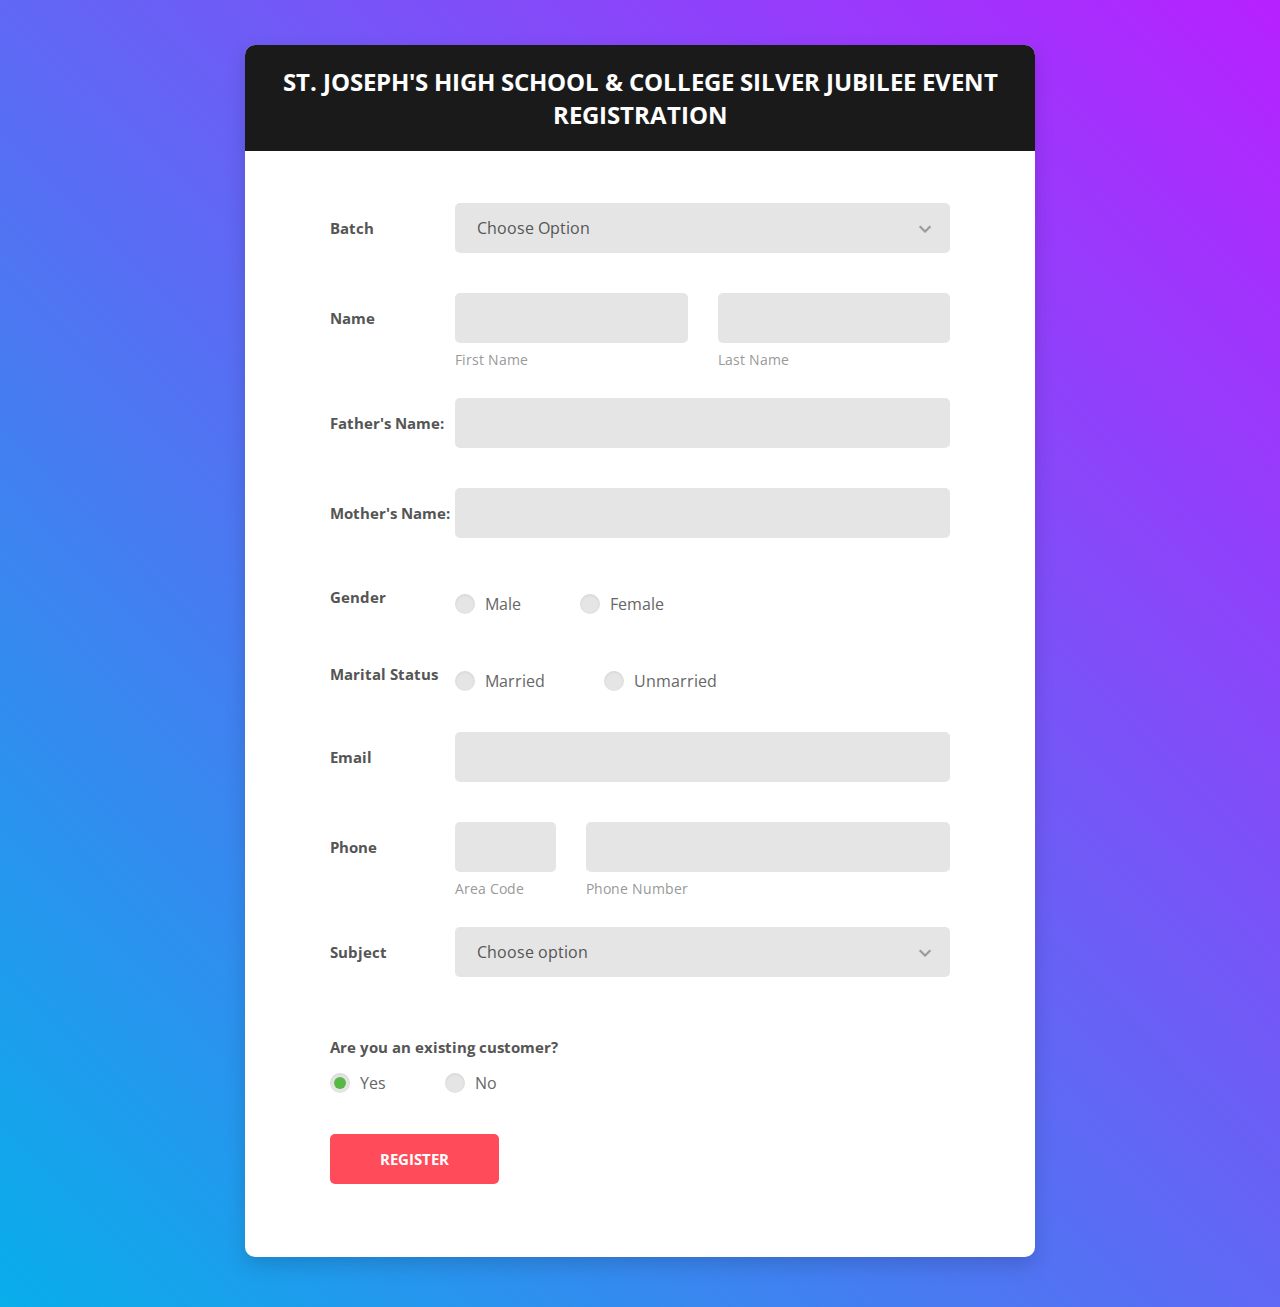
==== view/index.html @ f1213f42 "Added view" ====
<!DOCTYPE html>
<html lang="en">
  <head>
    <!-- Required meta tags -->
    <meta charset="UTF-8" />
    <meta
      name="viewport"
      content="width=device-width, initial-scale=1, shrink-to-fit=no"
    />
    <meta name="description" content="Colorlib Templates" />
    <meta name="author" content="Colorlib" />
    <meta name="keywords" content="Colorlib Templates" />

    <!-- Title Page -->
    <title>Au Register Forms by Colorlib</title>

    <!-- Icons font CSS -->
    <link
      href="vendor/mdi-font/css/material-design-iconic-font.min.css"
      rel="stylesheet"
      media="all"
    />
    <link
      href="vendor/font-awesome-4.7/css/font-awesome.min.css"
      rel="stylesheet"
      media="all"
    />
    <!-- Font special for pages -->
    <link
      href="https://fonts.googleapis.com/css?family=Open+Sans:300,300i,400,400i,600,600i,700,700i,800,800i"
      rel="stylesheet"
    />

    <!-- Vendor CSS -->
    <link href="vendor/select2/select2.min.css" rel="stylesheet" media="all" />
    <link
      href="vendor/datepicker/daterangepicker.css"
      rel="stylesheet"
      media="all"
    />

    <!-- Main CSS -->
    <link href="css/main.css" rel="stylesheet" media="all" />
  </head>

  <body>
    <div class="page-wrapper bg-gra-03 p-t-45 p-b-50">
      <div class="wrapper wrapper--w790">
        <div class="card card-5">
          <div class="card-heading">
            <h2 class="title">
              St. Joseph's High School & College Silver Jubilee Event
              Registration
            </h2>
          </div>
          <div class="card-body">
            <form method="POST">
              <div class="form-row">
                <div class="name">Batch</div>
                <div class="value">
                  <div class="input-group">
                    <div class="rs-select2 js-select-simple select--no-search">
                      <select name="Batch">
                        <option>Choose Option</option>
                      </select>
                      <div class="select-dropdown"></div>
                    </div>
                  </div>
                </div>
              </div>
              <div class="form-row m-b-55">
                <div class="name">Name</div>
                <div class="value">
                  <div class="row row-space">
                    <div class="col-2">
                      <div class="input-group-desc">
                        <input
                          class="input--style-5"
                          type="text"
                          name="first_name"
                        />
                        <label class="label--desc">first name</label>
                      </div>
                    </div>
                    <div class="col-2">
                      <div class="input-group-desc">
                        <input
                          class="input--style-5"
                          type="text"
                          name="last_name"
                        />
                        <label class="label--desc">last name</label>
                      </div>
                    </div>
                  </div>
                </div>
              </div>
              <div class="form-row">
                <div class="name">Father's Name:</div>
                <div class="value">
                  <div class="input-group">
                    <input class="input--style-5" type="text" name="company" />
                  </div>
                </div>
              </div>
              <div class="form-row">
                <div class="name">Mother's Name:</div>
                <div class="value">
                  <div class="input-group">
                    <input class="input--style-5" type="text" name="mother" />
                  </div>
                </div>
              </div>
              <div class="form-row">
                <div class="name">
                  <label class="label label--block">Gender</label>
                </div>

                <div class="p-t-15">
                  <label class="radio-container m-r-55"
                    >Male <input type="radio" checked="checked" name="exist" />
                    <span class="checkmark"></span>
                  </label>
                  <label class="radio-container"
                    >Female <input type="radio" name="exist" />
                    <span class="checkmark"></span>
                  </label>
                </div>
              </div>
              <div class="form-row">
                <div class="name">
                  <label class="label label--block">Marital Status</label>
                </div>

                <div class="p-t-15">
                  <label class="radio-container m-r-55"
                    >Married
                    <input type="radio" checked="checked" name="exist" />
                    <span class="checkmark"></span>
                  </label>
                  <label class="radio-container"
                    >Unmarried <input type="radio" name="exist" />
                    <span class="checkmark"></span>
                  </label>
                </div>
              </div>
              <div class="form-row">
                <div class="name">Email</div>
                <div class="value">
                  <div class="input-group">
                    <input class="input--style-5" type="email" name="email" />
                  </div>
                </div>
              </div>
              <div class="form-row m-b-55">
                <div class="name">Phone</div>
                <div class="value">
                  <div class="row row-refine">
                    <div class="col-3">
                      <div class="input-group-desc">
                        <input
                          class="input--style-5"
                          type="text"
                          name="area_code"
                        />
                        <label class="label--desc">Area Code</label>
                      </div>
                    </div>
                    <div class="col-9">
                      <div class="input-group-desc">
                        <input
                          class="input--style-5"
                          type="text"
                          name="phone"
                        />
                        <label class="label--desc">Phone Number</label>
                      </div>
                    </div>
                  </div>
                </div>
              </div>
              <div class="form-row">
                <div class="name">Subject</div>
                <div class="value">
                  <div class="input-group">
                    <div class="rs-select2 js-select-simple select--no-search">
                      <select name="subject">
                        <option disabled="disabled" selected="selected"
                          >Choose option</option
                        >
                        <option>Subject 1</option>
                        <option>Subject 2</option>
                        <option>Subject 3</option>
                      </select>
                      <div class="select-dropdown"></div>
                    </div>
                  </div>
                </div>
              </div>
              <div class="form-row p-t-20">
                <label class="label label--block"
                  >Are you an existing customer?</label
                >
                <div class="p-t-15">
                  <label class="radio-container m-r-55"
                    >Yes <input type="radio" checked="checked" name="exist" />
                    <span class="checkmark"></span>
                  </label>
                  <label class="radio-container"
                    >No <input type="radio" name="exist" />
                    <span class="checkmark"></span>
                  </label>
                </div>
              </div>
              <div>
                <button class="btn btn--radius-2 btn--red" type="submit">
                  Register
                </button>
              </div>
            </form>
          </div>
        </div>
      </div>
    </div>

    <!-- Jquery JS -->
    <script src="vendor/jquery/jquery.min.js"></script>
    <!-- Vendor JS -->
    <script src="vendor/select2/select2.min.js"></script>
    <script src="vendor/datepicker/moment.min.js"></script>
    <script src="vendor/datepicker/daterangepicker.js"></script>

    <!-- Main JS -->
    <script src="js/global.js"></script>
  </body>
</html>
---- view/vendor/mdi-font/css/material-design-iconic-font.min.css ----
@font-face{font-family:Material-Design-Iconic-Font;src:url(../fonts/Material-Design-Iconic-Font.woff2?v=2.2.0) format('woff2'),url(../fonts/Material-Design-Iconic-Font.woff?v=2.2.0) format('woff'),url(../fonts/Material-Design-Iconic-Font.ttf?v=2.2.0) format('truetype')}.zmdi{display:inline-block;font:normal normal normal 14px/1 'Material-Design-Iconic-Font';font-size:inherit;text-rendering:auto;-webkit-font-smoothing:antialiased;-moz-osx-font-smoothing:grayscale}.zmdi-hc-lg{font-size:1.33333333em;line-height:.75em;vertical-align:-15%}.zmdi-hc-2x{font-size:2em}.zmdi-hc-3x{font-size:3em}.zmdi-hc-4x{font-size:4em}.zmdi-hc-5x{font-size:5em}.zmdi-hc-fw{width:1.28571429em;text-align:center}.zmdi-hc-ul{padding-left:0;margin-left:2.14285714em;list-style-type:none}.zmdi-hc-ul>li{position:relative}.zmdi-hc-li{position:absolute;left:-2.14285714em;width:2.14285714em;top:.14285714em;text-align:center}.zmdi-hc-li.zmdi-hc-lg{left:-1.85714286em}.zmdi-hc-border{padding:.1em .25em;border:solid .1em #9e9e9e;border-radius:2px}.zmdi-hc-border-circle{padding:.1em .25em;border:solid .1em #9e9e9e;border-radius:50%}.zmdi.pull-left{float:left;margin-right:.15em}.zmdi.pull-right{float:right;margin-left:.15em}.zmdi-hc-spin{-webkit-animation:zmdi-spin 1.5s infinite linear;animation:zmdi-spin 1.5s infinite linear}.zmdi-hc-spin-reverse{-webkit-animation:zmdi-spin-reverse 1.5s infinite linear;animation:zmdi-spin-reverse 1.5s infinite linear}@-webkit-keyframes zmdi-spin{0%{-webkit-transform:rotate(0deg);transform:rotate(0deg)}100%{-webkit-transform:rotate(359deg);transform:rotate(359deg)}}@keyframes zmdi-spin{0%{-webkit-transform:rotate(0deg);transform:rotate(0deg)}100%{-webkit-transform:rotate(359deg);transform:rotate(359deg)}}@-webkit-keyframes zmdi-spin-reverse{0%{-webkit-transform:rotate(0deg);transform:rotate(0deg)}100%{-webkit-transform:rotate(-359deg);transform:rotate(-359deg)}}@keyframes zmdi-spin-reverse{0%{-webkit-transform:rotate(0deg);transform:rotate(0deg)}100%{-webkit-transform:rotate(-359deg);transform:rotate(-359deg)}}.zmdi-hc-rotate-90{-webkit-transform:rotate(90deg);-ms-transform:rotate(90deg);transform:rotate(90deg)}.zmdi-hc-rotate-180{-webkit-transform:rotate(180deg);-ms-transform:rotate(180deg);transform:rotate(180deg)}.zmdi-hc-rotate-270{-webkit-transform:rotate(270deg);-ms-transform:rotate(270deg);transform:rotate(270deg)}.zmdi-hc-flip-horizontal{-webkit-transform:scale(-1,1);-ms-transform:scale(-1,1);transform:scale(-1,1)}.zmdi-hc-flip-vertical{-webkit-transform:scale(1,-1);-ms-transform:scale(1,-1);transform:scale(1,-1)}.zmdi-hc-stack{position:relative;display:inline-block;width:2em;height:2em;line-height:2em;vertical-align:middle}.zmdi-hc-stack-1x,.zmdi-hc-stack-2x{position:absolute;left:0;width:100%;text-align:center}.zmdi-hc-stack-1x{line-height:inherit}.zmdi-hc-stack-2x{font-size:2em}.zmdi-hc-inverse{color:#fff}.zmdi-3d-rotation:before{content:'\f101'}.zmdi-airplane-off:before{content:'\f102'}.zmdi-airplane:before{content:'\f103'}.zmdi-album:before{content:'\f104'}.zmdi-archive:before{content:'\f105'}.zmdi-assignment-account:before{content:'\f106'}.zmdi-assignment-alert:before{content:'\f107'}.zmdi-assignment-check:before{content:'\f108'}.zmdi-assignment-o:before{content:'\f109'}.zmdi-assignment-return:before{content:'\f10a'}.zmdi-assignment-returned:before{content:'\f10b'}.zmdi-assignment:before{content:'\f10c'}.zmdi-attachment-alt:before{content:'\f10d'}.zmdi-attachment:before{content:'\f10e'}.zmdi-audio:before{content:'\f10f'}.zmdi-badge-check:before{content:'\f110'}.zmdi-balance-wallet:before{content:'\f111'}.zmdi-balance:before{content:'\f112'}.zmdi-battery-alert:before{content:'\f113'}.zmdi-battery-flash:before{content:'\f114'}.zmdi-battery-unknown:before{content:'\f115'}.zmdi-battery:before{content:'\f116'}.zmdi-bike:before{content:'\f117'}.zmdi-block-alt:before{content:'\f118'}.zmdi-block:before{content:'\f119'}.zmdi-boat:before{content:'\f11a'}.zmdi-book-image:before{content:'\f11b'}.zmdi-book:before{content:'\f11c'}.zmdi-bookmark-outline:before{content:'\f11d'}.zmdi-bookmark:before{content:'\f11e'}.zmdi-brush:before{content:'\f11f'}.zmdi-bug:before{content:'\f120'}.zmdi-bus:before{content:'\f121'}.zmdi-cake:before{content:'\f122'}.zmdi-car-taxi:before{content:'\f123'}.zmdi-car-wash:before{content:'\f124'}.zmdi-car:before{content:'\f125'}.zmdi-card-giftcard:before{content:'\f126'}.zmdi-card-membership:before{content:'\f127'}.zmdi-card-travel:before{content:'\f128'}.zmdi-card:before{content:'\f129'}.zmdi-case-check:before{content:'\f12a'}.zmdi-case-download:before{content:'\f12b'}.zmdi-case-play:before{content:'\f12c'}.zmdi-case:before{content:'\f12d'}.zmdi-cast-connected:before{content:'\f12e'}.zmdi-cast:before{content:'\f12f'}.zmdi-chart-donut:before{content:'\f130'}.zmdi-chart:before{content:'\f131'}.zmdi-city-alt:before{content:'\f132'}.zmdi-city:before{content:'\f133'}.zmdi-close-circle-o:before{content:'\f134'}.zmdi-close-circle:before{content:'\f135'}.zmdi-close:before{content:'\f136'}.zmdi-cocktail:before{content:'\f137'}.zmdi-code-setting:before{content:'\f138'}.zmdi-code-smartphone:before{content:'\f139'}.zmdi-code:before{content:'\f13a'}.zmdi-coffee:before{content:'\f13b'}.zmdi-collection-bookmark:before{content:'\f13c'}.zmdi-collection-case-play:before{content:'\f13d'}.zmdi-collection-folder-image:before{content:'\f13e'}.zmdi-collection-image-o:before{content:'\f13f'}.zmdi-collection-image:before{content:'\f140'}.zmdi-collection-item-1:before{content:'\f141'}.zmdi-collection-item-2:before{content:'\f142'}.zmdi-collection-item-3:before{content:'\f143'}.zmdi-collection-item-4:before{content:'\f144'}.zmdi-collection-item-5:before{content:'\f145'}.zmdi-collection-item-6:before{content:'\f146'}.zmdi-collection-item-7:before{content:'\f147'}.zmdi-collection-item-8:before{content:'\f148'}.zmdi-collection-item-9-plus:before{content:'\f149'}.zmdi-collection-item-9:before{content:'\f14a'}.zmdi-collection-item:before{content:'\f14b'}.zmdi-collection-music:before{content:'\f14c'}.zmdi-collection-pdf:before{content:'\f14d'}.zmdi-collection-plus:before{content:'\f14e'}.zmdi-collection-speaker:before{content:'\f14f'}.zmdi-collection-text:before{content:'\f150'}.zmdi-collection-video:before{content:'\f151'}.zmdi-compass:before{content:'\f152'}.zmdi-cutlery:before{content:'\f153'}.zmdi-delete:before{content:'\f154'}.zmdi-dialpad:before{content:'\f155'}.zmdi-dns:before{content:'\f156'}.zmdi-drink:before{content:'\f157'}.zmdi-edit:before{content:'\f158'}.zmdi-email-open:before{content:'\f159'}.zmdi-email:before{content:'\f15a'}.zmdi-eye-off:before{content:'\f15b'}.zmdi-eye:before{content:'\f15c'}.zmdi-eyedropper:before{content:'\f15d'}.zmdi-favorite-outline:before{content:'\f15e'}.zmdi-favorite:before{content:'\f15f'}.zmdi-filter-list:before{content:'\f160'}.zmdi-fire:before{content:'\f161'}.zmdi-flag:before{content:'\f162'}.zmdi-flare:before{content:'\f163'}.zmdi-flash-auto:before{content:'\f164'}.zmdi-flash-off:before{content:'\f165'}.zmdi-flash:before{content:'\f166'}.zmdi-flip:before{content:'\f167'}.zmdi-flower-alt:before{content:'\f168'}.zmdi-flower:before{content:'\f169'}.zmdi-font:before{content:'\f16a'}.zmdi-fullscreen-alt:before{content:'\f16b'}.zmdi-fullscreen-exit:before{content:'\f16c'}.zmdi-fullscreen:before{content:'\f16d'}.zmdi-functions:before{content:'\f16e'}.zmdi-gas-station:before{content:'\f16f'}.zmdi-gesture:before{content:'\f170'}.zmdi-globe-alt:before{content:'\f171'}.zmdi-globe-lock:before{content:'\f172'}.zmdi-globe:before{content:'\f173'}.zmdi-graduation-cap:before{content:'\f174'}.zmdi-home:before{content:'\f175'}.zmdi-hospital-alt:before{content:'\f176'}.zmdi-hospital:before{content:'\f177'}.zmdi-hotel:before{content:'\f178'}.zmdi-hourglass-alt:before{content:'\f179'}.zmdi-hourglass-outline:before{content:'\f17a'}.zmdi-hourglass:before{content:'\f17b'}.zmdi-http:before{content:'\f17c'}.zmdi-image-alt:before{content:'\f17d'}.zmdi-image-o:before{content:'\f17e'}.zmdi-image:before{content:'\f17f'}.zmdi-inbox:before{content:'\f180'}.zmdi-invert-colors-off:before{content:'\f181'}.zmdi-invert-colors:before{content:'\f182'}.zmdi-key:before{content:'\f183'}.zmdi-label-alt-outline:before{content:'\f184'}.zmdi-label-alt:before{content:'\f185'}.zmdi-label-heart:before{content:'\f186'}.zmdi-label:before{content:'\f187'}.zmdi-labels:before{content:'\f188'}.zmdi-lamp:before{content:'\f189'}.zmdi-landscape:before{content:'\f18a'}.zmdi-layers-off:before{content:'\f18b'}.zmdi-layers:before{content:'\f18c'}.zmdi-library:before{content:'\f18d'}.zmdi-link:before{content:'\f18e'}.zmdi-lock-open:before{content:'\f18f'}.zmdi-lock-outline:before{content:'\f190'}.zmdi-lock:before{content:'\f191'}.zmdi-mail-reply-all:before{content:'\f192'}.zmdi-mail-reply:before{content:'\f193'}.zmdi-mail-send:before{content:'\f194'}.zmdi-mall:before{content:'\f195'}.zmdi-map:before{content:'\f196'}.zmdi-menu:before{content:'\f197'}.zmdi-money-box:before{content:'\f198'}.zmdi-money-off:before{content:'\f199'}.zmdi-money:before{content:'\f19a'}.zmdi-more-vert:before{content:'\f19b'}.zmdi-more:before{content:'\f19c'}.zmdi-movie-alt:before{content:'\f19d'}.zmdi-movie:before{content:'\f19e'}.zmdi-nature-people:before{content:'\f19f'}.zmdi-nature:before{content:'\f1a0'}.zmdi-navigation:before{content:'\f1a1'}.zmdi-open-in-browser:before{content:'\f1a2'}.zmdi-open-in-new:before{content:'\f1a3'}.zmdi-palette:before{content:'\f1a4'}.zmdi-parking:before{content:'\f1a5'}.zmdi-pin-account:before{content:'\f1a6'}.zmdi-pin-assistant:before{content:'\f1a7'}.zmdi-pin-drop:before{content:'\f1a8'}.zmdi-pin-help:before{content:'\f1a9'}.zmdi-pin-off:before{content:'\f1aa'}.zmdi-pin:before{content:'\f1ab'}.zmdi-pizza:before{content:'\f1ac'}.zmdi-plaster:before{content:'\f1ad'}.zmdi-power-setting:before{content:'\f1ae'}.zmdi-power:before{content:'\f1af'}.zmdi-print:before{content:'\f1b0'}.zmdi-puzzle-piece:before{content:'\f1b1'}.zmdi-quote:before{content:'\f1b2'}.zmdi-railway:before{content:'\f1b3'}.zmdi-receipt:before{content:'\f1b4'}.zmdi-refresh-alt:before{content:'\f1b5'}.zmdi-refresh-sync-alert:before{content:'\f1b6'}.zmdi-refresh-sync-off:before{content:'\f1b7'}.zmdi-refresh-sync:before{content:'\f1b8'}.zmdi-refresh:before{content:'\f1b9'}.zmdi-roller:before{content:'\f1ba'}.zmdi-ruler:before{content:'\f1bb'}.zmdi-scissors:before{content:'\f1bc'}.zmdi-screen-rotation-lock:before{content:'\f1bd'}.zmdi-screen-rotation:before{content:'\f1be'}.zmdi-search-for:before{content:'\f1bf'}.zmdi-search-in-file:before{content:'\f1c0'}.zmdi-search-in-page:before{content:'\f1c1'}.zmdi-search-replace:before{content:'\f1c2'}.zmdi-search:before{content:'\f1c3'}.zmdi-seat:before{content:'\f1c4'}.zmdi-settings-square:before{content:'\f1c5'}.zmdi-settings:before{content:'\f1c6'}.zmdi-shield-check:before{content:'\f1c7'}.zmdi-shield-security:before{content:'\f1c8'}.zmdi-shopping-basket:before{content:'\f1c9'}.zmdi-shopping-cart-plus:before{content:'\f1ca'}.zmdi-shopping-cart:before{content:'\f1cb'}.zmdi-sign-in:before{content:'\f1cc'}.zmdi-sort-amount-asc:before{content:'\f1cd'}.zmdi-sort-amount-desc:before{content:'\f1ce'}.zmdi-sort-asc:before{content:'\f1cf'}.zmdi-sort-desc:before{content:'\f1d0'}.zmdi-spellcheck:before{content:'\f1d1'}.zmdi-storage:before{content:'\f1d2'}.zmdi-store-24:before{content:'\f1d3'}.zmdi-store:before{content:'\f1d4'}.zmdi-subway:before{content:'\f1d5'}.zmdi-sun:before{content:'\f1d6'}.zmdi-tab-unselected:before{content:'\f1d7'}.zmdi-tab:before{content:'\f1d8'}.zmdi-tag-close:before{content:'\f1d9'}.zmdi-tag-more:before{content:'\f1da'}.zmdi-tag:before{content:'\f1db'}.zmdi-thumb-down:before{content:'\f1dc'}.zmdi-thumb-up-down:before{content:'\f1dd'}.zmdi-thumb-up:before{content:'\f1de'}.zmdi-ticket-star:before{content:'\f1df'}.zmdi-toll:before{content:'\f1e0'}.zmdi-toys:before{content:'\f1e1'}.zmdi-traffic:before{content:'\f1e2'}.zmdi-translate:before{content:'\f1e3'}.zmdi-triangle-down:before{content:'\f1e4'}.zmdi-triangle-up:before{content:'\f1e5'}.zmdi-truck:before{content:'\f1e6'}.zmdi-turning-sign:before{content:'\f1e7'}.zmdi-wallpaper:before{content:'\f1e8'}.zmdi-washing-machine:before{content:'\f1e9'}.zmdi-window-maximize:before{content:'\f1ea'}.zmdi-window-minimize:before{content:'\f1eb'}.zmdi-window-restore:before{content:'\f1ec'}.zmdi-wrench:before{content:'\f1ed'}.zmdi-zoom-in:before{content:'\f1ee'}.zmdi-zoom-out:before{content:'\f1ef'}.zmdi-alert-circle-o:before{content:'\f1f0'}.zmdi-alert-circle:before{content:'\f1f1'}.zmdi-alert-octagon:before{content:'\f1f2'}.zmdi-alert-polygon:before{content:'\f1f3'}.zmdi-alert-triangle:before{content:'\f1f4'}.zmdi-help-outline:before{content:'\f1f5'}.zmdi-help:before{content:'\f1f6'}.zmdi-info-outline:before{content:'\f1f7'}.zmdi-info:before{content:'\f1f8'}.zmdi-notifications-active:before{content:'\f1f9'}.zmdi-notifications-add:before{content:'\f1fa'}.zmdi-notifications-none:before{content:'\f1fb'}.zmdi-notifications-off:before{content:'\f1fc'}.zmdi-notifications-paused:before{content:'\f1fd'}.zmdi-notifications:before{content:'\f1fe'}.zmdi-account-add:before{content:'\f1ff'}.zmdi-account-box-mail:before{content:'\f200'}.zmdi-account-box-o:before{content:'\f201'}.zmdi-account-box-phone:before{content:'\f202'}.zmdi-account-box:before{content:'\f203'}.zmdi-account-calendar:before{content:'\f204'}.zmdi-account-circle:before{content:'\f205'}.zmdi-account-o:before{content:'\f206'}.zmdi-account:before{content:'\f207'}.zmdi-accounts-add:before{content:'\f208'}.zmdi-accounts-alt:before{content:'\f209'}.zmdi-accounts-list-alt:before{content:'\f20a'}.zmdi-accounts-list:before{content:'\f20b'}.zmdi-accounts-outline:before{content:'\f20c'}.zmdi-accounts:before{content:'\f20d'}.zmdi-face:before{content:'\f20e'}.zmdi-female:before{content:'\f20f'}.zmdi-male-alt:before{content:'\f210'}.zmdi-male-female:before{content:'\f211'}.zmdi-male:before{content:'\f212'}.zmdi-mood-bad:before{content:'\f213'}.zmdi-mood:before{content:'\f214'}.zmdi-run:before{content:'\f215'}.zmdi-walk:before{content:'\f216'}.zmdi-cloud-box:before{content:'\f217'}.zmdi-cloud-circle:before{content:'\f218'}.zmdi-cloud-done:before{content:'\f219'}.zmdi-cloud-download:before{content:'\f21a'}.zmdi-cloud-off:before{content:'\f21b'}.zmdi-cloud-outline-alt:before{content:'\f21c'}.zmdi-cloud-outline:before{content:'\f21d'}.zmdi-cloud-upload:before{content:'\f21e'}.zmdi-cloud:before{content:'\f21f'}.zmdi-download:before{content:'\f220'}.zmdi-file-plus:before{content:'\f221'}.zmdi-file-text:before{content:'\f222'}.zmdi-file:before{content:'\f223'}.zmdi-folder-outline:before{content:'\f224'}.zmdi-folder-person:before{content:'\f225'}.zmdi-folder-star-alt:before{content:'\f226'}.zmdi-folder-star:before{content:'\f227'}.zmdi-folder:before{content:'\f228'}.zmdi-gif:before{content:'\f229'}.zmdi-upload:before{content:'\f22a'}.zmdi-border-all:before{content:'\f22b'}.zmdi-border-bottom:before{content:'\f22c'}.zmdi-border-clear:before{content:'\f22d'}.zmdi-border-color:before{content:'\f22e'}.zmdi-border-horizontal:before{content:'\f22f'}.zmdi-border-inner:before{content:'\f230'}.zmdi-border-left:before{content:'\f231'}.zmdi-border-outer:before{content:'\f232'}.zmdi-border-right:before{content:'\f233'}.zmdi-border-style:before{content:'\f234'}.zmdi-border-top:before{content:'\f235'}.zmdi-border-vertical:before{content:'\f236'}.zmdi-copy:before{content:'\f237'}.zmdi-crop:before{content:'\f238'}.zmdi-format-align-center:before{content:'\f239'}.zmdi-format-align-justify:before{content:'\f23a'}.zmdi-format-align-left:before{content:'\f23b'}.zmdi-format-align-right:before{content:'\f23c'}.zmdi-format-bold:before{content:'\f23d'}.zmdi-format-clear-all:before{content:'\f23e'}.zmdi-format-clear:before{content:'\f23f'}.zmdi-format-color-fill:before{content:'\f240'}.zmdi-format-color-reset:before{content:'\f241'}.zmdi-format-color-text:before{content:'\f242'}.zmdi-format-indent-decrease:before{content:'\f243'}.zmdi-format-indent-increase:before{content:'\f244'}.zmdi-format-italic:before{content:'\f245'}.zmdi-format-line-spacing:before{content:'\f246'}.zmdi-format-list-bulleted:before{content:'\f247'}.zmdi-format-list-numbered:before{content:'\f248'}.zmdi-format-ltr:before{content:'\f249'}.zmdi-format-rtl:before{content:'\f24a'}.zmdi-format-size:before{content:'\f24b'}.zmdi-format-strikethrough-s:before{content:'\f24c'}.zmdi-format-strikethrough:before{content:'\f24d'}.zmdi-format-subject:before{content:'\f24e'}.zmdi-format-underlined:before{content:'\f24f'}.zmdi-format-valign-bottom:before{content:'\f250'}.zmdi-format-valign-center:before{content:'\f251'}.zmdi-format-valign-top:before{content:'\f252'}.zmdi-redo:before{content:'\f253'}.zmdi-select-all:before{content:'\f254'}.zmdi-space-bar:before{content:'\f255'}.zmdi-text-format:before{content:'\f256'}.zmdi-transform:before{content:'\f257'}.zmdi-undo:before{content:'\f258'}.zmdi-wrap-text:before{content:'\f259'}.zmdi-comment-alert:before{content:'\f25a'}.zmdi-comment-alt-text:before{content:'\f25b'}.zmdi-comment-alt:before{content:'\f25c'}.zmdi-comment-edit:before{content:'\f25d'}.zmdi-comment-image:before{content:'\f25e'}.zmdi-comment-list:before{content:'\f25f'}.zmdi-comment-more:before{content:'\f260'}.zmdi-comment-outline:before{content:'\f261'}.zmdi-comment-text-alt:before{content:'\f262'}.zmdi-comment-text:before{content:'\f263'}.zmdi-comment-video:before{content:'\f264'}.zmdi-comment:before{content:'\f265'}.zmdi-comments:before{content:'\f266'}.zmdi-check-all:before{content:'\f267'}.zmdi-check-circle-u:before{content:'\f268'}.zmdi-check-circle:before{content:'\f269'}.zmdi-check-square:before{content:'\f26a'}.zmdi-check:before{content:'\f26b'}.zmdi-circle-o:before{content:'\f26c'}.zmdi-circle:before{content:'\f26d'}.zmdi-dot-circle-alt:before{content:'\f26e'}.zmdi-dot-circle:before{content:'\f26f'}.zmdi-minus-circle-outline:before{content:'\f270'}.zmdi-minus-circle:before{content:'\f271'}.zmdi-minus-square:before{content:'\f272'}.zmdi-minus:before{content:'\f273'}.zmdi-plus-circle-o-duplicate:before{content:'\f274'}.zmdi-plus-circle-o:before{content:'\f275'}.zmdi-plus-circle:before{content:'\f276'}.zmdi-plus-square:before{content:'\f277'}.zmdi-plus:before{content:'\f278'}.zmdi-square-o:before{content:'\f279'}.zmdi-star-circle:before{content:'\f27a'}.zmdi-star-half:before{content:'\f27b'}.zmdi-star-outline:before{content:'\f27c'}.zmdi-star:before{content:'\f27d'}.zmdi-bluetooth-connected:before{content:'\f27e'}.zmdi-bluetooth-off:before{content:'\f27f'}.zmdi-bluetooth-search:before{content:'\f280'}.zmdi-bluetooth-setting:before{content:'\f281'}.zmdi-bluetooth:before{content:'\f282'}.zmdi-camera-add:before{content:'\f283'}.zmdi-camera-alt:before{content:'\f284'}.zmdi-camera-bw:before{content:'\f285'}.zmdi-camera-front:before{content:'\f286'}.zmdi-camera-mic:before{content:'\f287'}.zmdi-camera-party-mode:before{content:'\f288'}.zmdi-camera-rear:before{content:'\f289'}.zmdi-camera-roll:before{content:'\f28a'}.zmdi-camera-switch:before{content:'\f28b'}.zmdi-camera:before{content:'\f28c'}.zmdi-card-alert:before{content:'\f28d'}.zmdi-card-off:before{content:'\f28e'}.zmdi-card-sd:before{content:'\f28f'}.zmdi-card-sim:before{content:'\f290'}.zmdi-desktop-mac:before{content:'\f291'}.zmdi-desktop-windows:before{content:'\f292'}.zmdi-device-hub:before{content:'\f293'}.zmdi-devices-off:before{content:'\f294'}.zmdi-devices:before{content:'\f295'}.zmdi-dock:before{content:'\f296'}.zmdi-floppy:before{content:'\f297'}.zmdi-gamepad:before{content:'\f298'}.zmdi-gps-dot:before{content:'\f299'}.zmdi-gps-off:before{content:'\f29a'}.zmdi-gps:before{content:'\f29b'}.zmdi-headset-mic:before{content:'\f29c'}.zmdi-headset:before{content:'\f29d'}.zmdi-input-antenna:before{content:'\f29e'}.zmdi-input-composite:before{content:'\f29f'}.zmdi-input-hdmi:before{content:'\f2a0'}.zmdi-input-power:before{content:'\f2a1'}.zmdi-input-svideo:before{content:'\f2a2'}.zmdi-keyboard-hide:before{content:'\f2a3'}.zmdi-keyboard:before{content:'\f2a4'}.zmdi-laptop-chromebook:before{content:'\f2a5'}.zmdi-laptop-mac:before{content:'\f2a6'}.zmdi-laptop:before{content:'\f2a7'}.zmdi-mic-off:before{content:'\f2a8'}.zmdi-mic-outline:before{content:'\f2a9'}.zmdi-mic-setting:before{content:'\f2aa'}.zmdi-mic:before{content:'\f2ab'}.zmdi-mouse:before{content:'\f2ac'}.zmdi-network-alert:before{content:'\f2ad'}.zmdi-network-locked:before{content:'\f2ae'}.zmdi-network-off:before{content:'\f2af'}.zmdi-network-outline:before{content:'\f2b0'}.zmdi-network-setting:before{content:'\f2b1'}.zmdi-network:before{content:'\f2b2'}.zmdi-phone-bluetooth:before{content:'\f2b3'}.zmdi-phone-end:before{content:'\f2b4'}.zmdi-phone-forwarded:before{content:'\f2b5'}.zmdi-phone-in-talk:before{content:'\f2b6'}.zmdi-phone-locked:before{content:'\f2b7'}.zmdi-phone-missed:before{content:'\f2b8'}.zmdi-phone-msg:before{content:'\f2b9'}.zmdi-phone-paused:before{content:'\f2ba'}.zmdi-phone-ring:before{content:'\f2bb'}.zmdi-phone-setting:before{content:'\f2bc'}.zmdi-phone-sip:before{content:'\f2bd'}.zmdi-phone:before{content:'\f2be'}.zmdi-portable-wifi-changes:before{content:'\f2bf'}.zmdi-portable-wifi-off:before{content:'\f2c0'}.zmdi-portable-wifi:before{content:'\f2c1'}.zmdi-radio:before{content:'\f2c2'}.zmdi-reader:before{content:'\f2c3'}.zmdi-remote-control-alt:before{content:'\f2c4'}.zmdi-remote-control:before{content:'\f2c5'}.zmdi-router:before{content:'\f2c6'}.zmdi-scanner:before{content:'\f2c7'}.zmdi-smartphone-android:before{content:'\f2c8'}.zmdi-smartphone-download:before{content:'\f2c9'}.zmdi-smartphone-erase:before{content:'\f2ca'}.zmdi-smartphone-info:before{content:'\f2cb'}.zmdi-smartphone-iphone:before{content:'\f2cc'}.zmdi-smartphone-landscape-lock:before{content:'\f2cd'}.zmdi-smartphone-landscape:before{content:'\f2ce'}.zmdi-smartphone-lock:before{content:'\f2cf'}.zmdi-smartphone-portrait-lock:before{content:'\f2d0'}.zmdi-smartphone-ring:before{content:'\f2d1'}.zmdi-smartphone-setting:before{content:'\f2d2'}.zmdi-smartphone-setup:before{content:'\f2d3'}.zmdi-smartphone:before{content:'\f2d4'}.zmdi-speaker:before{content:'\f2d5'}.zmdi-tablet-android:before{content:'\f2d6'}.zmdi-tablet-mac:before{content:'\f2d7'}.zmdi-tablet:before{content:'\f2d8'}.zmdi-tv-alt-play:before{content:'\f2d9'}.zmdi-tv-list:before{content:'\f2da'}.zmdi-tv-play:before{content:'\f2db'}.zmdi-tv:before{content:'\f2dc'}.zmdi-usb:before{content:'\f2dd'}.zmdi-videocam-off:before{content:'\f2de'}.zmdi-videocam-switch:before{content:'\f2df'}.zmdi-videocam:before{content:'\f2e0'}.zmdi-watch:before{content:'\f2e1'}.zmdi-wifi-alt-2:before{content:'\f2e2'}.zmdi-wifi-alt:before{content:'\f2e3'}.zmdi-wifi-info:before{content:'\f2e4'}.zmdi-wifi-lock:before{content:'\f2e5'}.zmdi-wifi-off:before{content:'\f2e6'}.zmdi-wifi-outline:before{content:'\f2e7'}.zmdi-wifi:before{content:'\f2e8'}.zmdi-arrow-left-bottom:before{content:'\f2e9'}.zmdi-arrow-left:before{content:'\f2ea'}.zmdi-arrow-merge:before{content:'\f2eb'}.zmdi-arrow-missed:before{content:'\f2ec'}.zmdi-arrow-right-top:before{content:'\f2ed'}.zmdi-arrow-right:before{content:'\f2ee'}.zmdi-arrow-split:before{content:'\f2ef'}.zmdi-arrows:before{content:'\f2f0'}.zmdi-caret-down-circle:before{content:'\f2f1'}.zmdi-caret-down:before{content:'\f2f2'}.zmdi-caret-left-circle:before{content:'\f2f3'}.zmdi-caret-left:before{content:'\f2f4'}.zmdi-caret-right-circle:before{content:'\f2f5'}.zmdi-caret-right:before{content:'\f2f6'}.zmdi-caret-up-circle:before{content:'\f2f7'}.zmdi-caret-up:before{content:'\f2f8'}.zmdi-chevron-down:before{content:'\f2f9'}.zmdi-chevron-left:before{content:'\f2fa'}.zmdi-chevron-right:before{content:'\f2fb'}.zmdi-chevron-up:before{content:'\f2fc'}.zmdi-forward:before{content:'\f2fd'}.zmdi-long-arrow-down:before{content:'\f2fe'}.zmdi-long-arrow-left:before{content:'\f2ff'}.zmdi-long-arrow-return:before{content:'\f300'}.zmdi-long-arrow-right:before{content:'\f301'}.zmdi-long-arrow-tab:before{content:'\f302'}.zmdi-long-arrow-up:before{content:'\f303'}.zmdi-rotate-ccw:before{content:'\f304'}.zmdi-rotate-cw:before{content:'\f305'}.zmdi-rotate-left:before{content:'\f306'}.zmdi-rotate-right:before{content:'\f307'}.zmdi-square-down:before{content:'\f308'}.zmdi-square-right:before{content:'\f309'}.zmdi-swap-alt:before{content:'\f30a'}.zmdi-swap-vertical-circle:before{content:'\f30b'}.zmdi-swap-vertical:before{content:'\f30c'}.zmdi-swap:before{content:'\f30d'}.zmdi-trending-down:before{content:'\f30e'}.zmdi-trending-flat:before{content:'\f30f'}.zmdi-trending-up:before{content:'\f310'}.zmdi-unfold-less:before{content:'\f311'}.zmdi-unfold-more:before{content:'\f312'}.zmdi-apps:before{content:'\f313'}.zmdi-grid-off:before{content:'\f314'}.zmdi-grid:before{content:'\f315'}.zmdi-view-agenda:before{content:'\f316'}.zmdi-view-array:before{content:'\f317'}.zmdi-view-carousel:before{content:'\f318'}.zmdi-view-column:before{content:'\f319'}.zmdi-view-comfy:before{content:'\f31a'}.zmdi-view-compact:before{content:'\f31b'}.zmdi-view-dashboard:before{content:'\f31c'}.zmdi-view-day:before{content:'\f31d'}.zmdi-view-headline:before{content:'\f31e'}.zmdi-view-list-alt:before{content:'\f31f'}.zmdi-view-list:before{content:'\f320'}.zmdi-view-module:before{content:'\f321'}.zmdi-view-quilt:before{content:'\f322'}.zmdi-view-stream:before{content:'\f323'}.zmdi-view-subtitles:before{content:'\f324'}.zmdi-view-toc:before{content:'\f325'}.zmdi-view-web:before{content:'\f326'}.zmdi-view-week:before{content:'\f327'}.zmdi-widgets:before{content:'\f328'}.zmdi-alarm-check:before{content:'\f329'}.zmdi-alarm-off:before{content:'\f32a'}.zmdi-alarm-plus:before{content:'\f32b'}.zmdi-alarm-snooze:before{content:'\f32c'}.zmdi-alarm:before{content:'\f32d'}.zmdi-calendar-alt:before{content:'\f32e'}.zmdi-calendar-check:before{content:'\f32f'}.zmdi-calendar-close:before{content:'\f330'}.zmdi-calendar-note:before{content:'\f331'}.zmdi-calendar:before{content:'\f332'}.zmdi-time-countdown:before{content:'\f333'}.zmdi-time-interval:before{content:'\f334'}.zmdi-time-restore-setting:before{content:'\f335'}.zmdi-time-restore:before{content:'\f336'}.zmdi-time:before{content:'\f337'}.zmdi-timer-off:before{content:'\f338'}.zmdi-timer:before{content:'\f339'}.zmdi-android-alt:before{content:'\f33a'}.zmdi-android:before{content:'\f33b'}.zmdi-apple:before{content:'\f33c'}.zmdi-behance:before{content:'\f33d'}.zmdi-codepen:before{content:'\f33e'}.zmdi-dribbble:before{content:'\f33f'}.zmdi-dropbox:before{content:'\f340'}.zmdi-evernote:before{content:'\f341'}.zmdi-facebook-box:before{content:'\f342'}.zmdi-facebook:before{content:'\f343'}.zmdi-github-box:before{content:'\f344'}.zmdi-github:before{content:'\f345'}.zmdi-google-drive:before{content:'\f346'}.zmdi-google-earth:before{content:'\f347'}.zmdi-google-glass:before{content:'\f348'}.zmdi-google-maps:before{content:'\f349'}.zmdi-google-pages:before{content:'\f34a'}.zmdi-google-play:before{content:'\f34b'}.zmdi-google-plus-box:before{content:'\f34c'}.zmdi-google-plus:before{content:'\f34d'}.zmdi-google:before{content:'\f34e'}.zmdi-instagram:before{content:'\f34f'}.zmdi-language-css3:before{content:'\f350'}.zmdi-language-html5:before{content:'\f351'}.zmdi-language-javascript:before{content:'\f352'}.zmdi-language-python-alt:before{content:'\f353'}.zmdi-language-python:before{content:'\f354'}.zmdi-lastfm:before{content:'\f355'}.zmdi-linkedin-box:before{content:'\f356'}.zmdi-paypal:before{content:'\f357'}.zmdi-pinterest-box:before{content:'\f358'}.zmdi-pocket:before{content:'\f359'}.zmdi-polymer:before{content:'\f35a'}.zmdi-share:before{content:'\f35b'}.zmdi-stackoverflow:before{content:'\f35c'}.zmdi-steam-square:before{content:'\f35d'}.zmdi-steam:before{content:'\f35e'}.zmdi-twitter-box:before{content:'\f35f'}.zmdi-twitter:before{content:'\f360'}.zmdi-vk:before{content:'\f361'}.zmdi-wikipedia:before{content:'\f362'}.zmdi-windows:before{content:'\f363'}.zmdi-aspect-ratio-alt:before{content:'\f364'}.zmdi-aspect-ratio:before{content:'\f365'}.zmdi-blur-circular:before{content:'\f366'}.zmdi-blur-linear:before{content:'\f367'}.zmdi-blur-off:before{content:'\f368'}.zmdi-blur:before{content:'\f369'}.zmdi-brightness-2:before{content:'\f36a'}.zmdi-brightness-3:before{content:'\f36b'}.zmdi-brightness-4:before{content:'\f36c'}.zmdi-brightness-5:before{content:'\f36d'}.zmdi-brightness-6:before{content:'\f36e'}.zmdi-brightness-7:before{content:'\f36f'}.zmdi-brightness-auto:before{content:'\f370'}.zmdi-brightness-setting:before{content:'\f371'}.zmdi-broken-image:before{content:'\f372'}.zmdi-center-focus-strong:before{content:'\f373'}.zmdi-center-focus-weak:before{content:'\f374'}.zmdi-compare:before{content:'\f375'}.zmdi-crop-16-9:before{content:'\f376'}.zmdi-crop-3-2:before{content:'\f377'}.zmdi-crop-5-4:before{content:'\f378'}.zmdi-crop-7-5:before{content:'\f379'}.zmdi-crop-din:before{content:'\f37a'}.zmdi-crop-free:before{content:'\f37b'}.zmdi-crop-landscape:before{content:'\f37c'}.zmdi-crop-portrait:before{content:'\f37d'}.zmdi-crop-square:before{content:'\f37e'}.zmdi-exposure-alt:before{content:'\f37f'}.zmdi-exposure:before{content:'\f380'}.zmdi-filter-b-and-w:before{content:'\f381'}.zmdi-filter-center-focus:before{content:'\f382'}.zmdi-filter-frames:before{content:'\f383'}.zmdi-filter-tilt-shift:before{content:'\f384'}.zmdi-gradient:before{content:'\f385'}.zmdi-grain:before{content:'\f386'}.zmdi-graphic-eq:before{content:'\f387'}.zmdi-hdr-off:before{content:'\f388'}.zmdi-hdr-strong:before{content:'\f389'}.zmdi-hdr-weak:before{content:'\f38a'}.zmdi-hdr:before{content:'\f38b'}.zmdi-iridescent:before{content:'\f38c'}.zmdi-leak-off:before{content:'\f38d'}.zmdi-leak:before{content:'\f38e'}.zmdi-looks:before{content:'\f38f'}.zmdi-loupe:before{content:'\f390'}.zmdi-panorama-horizontal:before{content:'\f391'}.zmdi-panorama-vertical:before{content:'\f392'}.zmdi-panorama-wide-angle:before{content:'\f393'}.zmdi-photo-size-select-large:before{content:'\f394'}.zmdi-photo-size-select-small:before{content:'\f395'}.zmdi-picture-in-picture:before{content:'\f396'}.zmdi-slideshow:before{content:'\f397'}.zmdi-texture:before{content:'\f398'}.zmdi-tonality:before{content:'\f399'}.zmdi-vignette:before{content:'\f39a'}.zmdi-wb-auto:before{content:'\f39b'}.zmdi-eject-alt:before{content:'\f39c'}.zmdi-eject:before{content:'\f39d'}.zmdi-equalizer:before{content:'\f39e'}.zmdi-fast-forward:before{content:'\f39f'}.zmdi-fast-rewind:before{content:'\f3a0'}.zmdi-forward-10:before{content:'\f3a1'}.zmdi-forward-30:before{content:'\f3a2'}.zmdi-forward-5:before{content:'\f3a3'}.zmdi-hearing:before{content:'\f3a4'}.zmdi-pause-circle-outline:before{content:'\f3a5'}.zmdi-pause-circle:before{content:'\f3a6'}.zmdi-pause:before{content:'\f3a7'}.zmdi-play-circle-outline:before{content:'\f3a8'}.zmdi-play-circle:before{content:'\f3a9'}.zmdi-play:before{content:'\f3aa'}.zmdi-playlist-audio:before{content:'\f3ab'}.zmdi-playlist-plus:before{content:'\f3ac'}.zmdi-repeat-one:before{content:'\f3ad'}.zmdi-repeat:before{content:'\f3ae'}.zmdi-replay-10:before{content:'\f3af'}.zmdi-replay-30:before{content:'\f3b0'}.zmdi-replay-5:before{content:'\f3b1'}.zmdi-replay:before{content:'\f3b2'}.zmdi-shuffle:before{content:'\f3b3'}.zmdi-skip-next:before{content:'\f3b4'}.zmdi-skip-previous:before{content:'\f3b5'}.zmdi-stop:before{content:'\f3b6'}.zmdi-surround-sound:before{content:'\f3b7'}.zmdi-tune:before{content:'\f3b8'}.zmdi-volume-down:before{content:'\f3b9'}.zmdi-volume-mute:before{content:'\f3ba'}.zmdi-volume-off:before{content:'\f3bb'}.zmdi-volume-up:before{content:'\f3bc'}.zmdi-n-1-square:before{content:'\f3bd'}.zmdi-n-2-square:before{content:'\f3be'}.zmdi-n-3-square:before{content:'\f3bf'}.zmdi-n-4-square:before{content:'\f3c0'}.zmdi-n-5-square:before{content:'\f3c1'}.zmdi-n-6-square:before{content:'\f3c2'}.zmdi-neg-1:before{content:'\f3c3'}.zmdi-neg-2:before{content:'\f3c4'}.zmdi-plus-1:before{content:'\f3c5'}.zmdi-plus-2:before{content:'\f3c6'}.zmdi-sec-10:before{content:'\f3c7'}.zmdi-sec-3:before{content:'\f3c8'}.zmdi-zero:before{content:'\f3c9'}.zmdi-airline-seat-flat-angled:before{content:'\f3ca'}.zmdi-airline-seat-flat:before{content:'\f3cb'}.zmdi-airline-seat-individual-suite:before{content:'\f3cc'}.zmdi-airline-seat-legroom-extra:before{content:'\f3cd'}.zmdi-airline-seat-legroom-normal:before{content:'\f3ce'}.zmdi-airline-seat-legroom-reduced:before{content:'\f3cf'}.zmdi-airline-seat-recline-extra:before{content:'\f3d0'}.zmdi-airline-seat-recline-normal:before{content:'\f3d1'}.zmdi-airplay:before{content:'\f3d2'}.zmdi-closed-caption:before{content:'\f3d3'}.zmdi-confirmation-number:before{content:'\f3d4'}.zmdi-developer-board:before{content:'\f3d5'}.zmdi-disc-full:before{content:'\f3d6'}.zmdi-explicit:before{content:'\f3d7'}.zmdi-flight-land:before{content:'\f3d8'}.zmdi-flight-takeoff:before{content:'\f3d9'}.zmdi-flip-to-back:before{content:'\f3da'}.zmdi-flip-to-front:before{content:'\f3db'}.zmdi-group-work:before{content:'\f3dc'}.zmdi-hd:before{content:'\f3dd'}.zmdi-hq:before{content:'\f3de'}.zmdi-markunread-mailbox:before{content:'\f3df'}.zmdi-memory:before{content:'\f3e0'}.zmdi-nfc:before{content:'\f3e1'}.zmdi-play-for-work:before{content:'\f3e2'}.zmdi-power-input:before{content:'\f3e3'}.zmdi-present-to-all:before{content:'\f3e4'}.zmdi-satellite:before{content:'\f3e5'}.zmdi-tap-and-play:before{content:'\f3e6'}.zmdi-vibration:before{content:'\f3e7'}.zmdi-voicemail:before{content:'\f3e8'}.zmdi-group:before{content:'\f3e9'}.zmdi-rss:before{content:'\f3ea'}.zmdi-shape:before{content:'\f3eb'}.zmdi-spinner:before{content:'\f3ec'}.zmdi-ungroup:before{content:'\f3ed'}.zmdi-500px:before{content:'\f3ee'}.zmdi-8tracks:before{content:'\f3ef'}.zmdi-amazon:before{content:'\f3f0'}.zmdi-blogger:before{content:'\f3f1'}.zmdi-delicious:before{content:'\f3f2'}.zmdi-disqus:before{content:'\f3f3'}.zmdi-flattr:before{content:'\f3f4'}.zmdi-flickr:before{content:'\f3f5'}.zmdi-github-alt:before{content:'\f3f6'}.zmdi-google-old:before{content:'\f3f7'}.zmdi-linkedin:before{content:'\f3f8'}.zmdi-odnoklassniki:before{content:'\f3f9'}.zmdi-outlook:before{content:'\f3fa'}.zmdi-paypal-alt:before{content:'\f3fb'}.zmdi-pinterest:before{content:'\f3fc'}.zmdi-playstation:before{content:'\f3fd'}.zmdi-reddit:before{content:'\f3fe'}.zmdi-skype:before{content:'\f3ff'}.zmdi-slideshare:before{content:'\f400'}.zmdi-soundcloud:before{content:'\f401'}.zmdi-tumblr:before{content:'\f402'}.zmdi-twitch:before{content:'\f403'}.zmdi-vimeo:before{content:'\f404'}.zmdi-whatsapp:before{content:'\f405'}.zmdi-xbox:before{content:'\f406'}.zmdi-yahoo:before{content:'\f407'}.zmdi-youtube-play:before{content:'\f408'}.zmdi-youtube:before{content:'\f409'}.zmdi-3d-rotation:before{content:'\f101'}.zmdi-airplane-off:before{content:'\f102'}.zmdi-airplane:before{content:'\f103'}.zmdi-album:before{content:'\f104'}.zmdi-archive:before{content:'\f105'}.zmdi-assignment-account:before{content:'\f106'}.zmdi-assignment-alert:before{content:'\f107'}.zmdi-assignment-check:before{content:'\f108'}.zmdi-assignment-o:before{content:'\f109'}.zmdi-assignment-return:before{content:'\f10a'}.zmdi-assignment-returned:before{content:'\f10b'}.zmdi-assignment:before{content:'\f10c'}.zmdi-attachment-alt:before{content:'\f10d'}.zmdi-attachment:before{content:'\f10e'}.zmdi-audio:before{content:'\f10f'}.zmdi-badge-check:before{content:'\f110'}.zmdi-balance-wallet:before{content:'\f111'}.zmdi-balance:before{content:'\f112'}.zmdi-battery-alert:before{content:'\f113'}.zmdi-battery-flash:before{content:'\f114'}.zmdi-battery-unknown:before{content:'\f115'}.zmdi-battery:before{content:'\f116'}.zmdi-bike:before{content:'\f117'}.zmdi-block-alt:before{content:'\f118'}.zmdi-block:before{content:'\f119'}.zmdi-boat:before{content:'\f11a'}.zmdi-book-image:before{content:'\f11b'}.zmdi-book:before{content:'\f11c'}.zmdi-bookmark-outline:before{content:'\f11d'}.zmdi-bookmark:before{content:'\f11e'}.zmdi-brush:before{content:'\f11f'}.zmdi-bug:before{content:'\f120'}.zmdi-bus:before{content:'\f121'}.zmdi-cake:before{content:'\f122'}.zmdi-car-taxi:before{content:'\f123'}.zmdi-car-wash:before{content:'\f124'}.zmdi-car:before{content:'\f125'}.zmdi-card-giftcard:before{content:'\f126'}.zmdi-card-membership:before{content:'\f127'}.zmdi-card-travel:before{content:'\f128'}.zmdi-card:before{content:'\f129'}.zmdi-case-check:before{content:'\f12a'}.zmdi-case-download:before{content:'\f12b'}.zmdi-case-play:before{content:'\f12c'}.zmdi-case:before{content:'\f12d'}.zmdi-cast-connected:before{content:'\f12e'}.zmdi-cast:before{content:'\f12f'}.zmdi-chart-donut:before{content:'\f130'}.zmdi-chart:before{content:'\f131'}.zmdi-city-alt:before{content:'\f132'}.zmdi-city:before{content:'\f133'}.zmdi-close-circle-o:before{content:'\f134'}.zmdi-close-circle:before{content:'\f135'}.zmdi-close:before{content:'\f136'}.zmdi-cocktail:before{content:'\f137'}.zmdi-code-setting:before{content:'\f138'}.zmdi-code-smartphone:before{content:'\f139'}.zmdi-code:before{content:'\f13a'}.zmdi-coffee:before{content:'\f13b'}.zmdi-collection-bookmark:before{content:'\f13c'}.zmdi-collection-case-play:before{content:'\f13d'}.zmdi-collection-folder-image:before{content:'\f13e'}.zmdi-collection-image-o:before{content:'\f13f'}.zmdi-collection-image:before{content:'\f140'}.zmdi-collection-item-1:before{content:'\f141'}.zmdi-collection-item-2:before{content:'\f142'}.zmdi-collection-item-3:before{content:'\f143'}.zmdi-collection-item-4:before{content:'\f144'}.zmdi-collection-item-5:before{content:'\f145'}.zmdi-collection-item-6:before{content:'\f146'}.zmdi-collection-item-7:before{content:'\f147'}.zmdi-collection-item-8:before{content:'\f148'}.zmdi-collection-item-9-plus:before{content:'\f149'}.zmdi-collection-item-9:before{content:'\f14a'}.zmdi-collection-item:before{content:'\f14b'}.zmdi-collection-music:before{content:'\f14c'}.zmdi-collection-pdf:before{content:'\f14d'}.zmdi-collection-plus:before{content:'\f14e'}.zmdi-collection-speaker:before{content:'\f14f'}.zmdi-collection-text:before{content:'\f150'}.zmdi-collection-video:before{content:'\f151'}.zmdi-compass:before{content:'\f152'}.zmdi-cutlery:before{content:'\f153'}.zmdi-delete:before{content:'\f154'}.zmdi-dialpad:before{content:'\f155'}.zmdi-dns:before{content:'\f156'}.zmdi-drink:before{content:'\f157'}.zmdi-edit:before{content:'\f158'}.zmdi-email-open:before{content:'\f159'}.zmdi-email:before{content:'\f15a'}.zmdi-eye-off:before{content:'\f15b'}.zmdi-eye:before{content:'\f15c'}.zmdi-eyedropper:before{content:'\f15d'}.zmdi-favorite-outline:before{content:'\f15e'}.zmdi-favorite:before{content:'\f15f'}.zmdi-filter-list:before{content:'\f160'}.zmdi-fire:before{content:'\f161'}.zmdi-flag:before{content:'\f162'}.zmdi-flare:before{content:'\f163'}.zmdi-flash-auto:before{content:'\f164'}.zmdi-flash-off:before{content:'\f165'}.zmdi-flash:before{content:'\f166'}.zmdi-flip:before{content:'\f167'}.zmdi-flower-alt:before{content:'\f168'}.zmdi-flower:before{content:'\f169'}.zmdi-font:before{content:'\f16a'}.zmdi-fullscreen-alt:before{content:'\f16b'}.zmdi-fullscreen-exit:before{content:'\f16c'}.zmdi-fullscreen:before{content:'\f16d'}.zmdi-functions:before{content:'\f16e'}.zmdi-gas-station:before{content:'\f16f'}.zmdi-gesture:before{content:'\f170'}.zmdi-globe-alt:before{content:'\f171'}.zmdi-globe-lock:before{content:'\f172'}.zmdi-globe:before{content:'\f173'}.zmdi-graduation-cap:before{content:'\f174'}.zmdi-home:before{content:'\f175'}.zmdi-hospital-alt:before{content:'\f176'}.zmdi-hospital:before{content:'\f177'}.zmdi-hotel:before{content:'\f178'}.zmdi-hourglass-alt:before{content:'\f179'}.zmdi-hourglass-outline:before{content:'\f17a'}.zmdi-hourglass:before{content:'\f17b'}.zmdi-http:before{content:'\f17c'}.zmdi-image-alt:before{content:'\f17d'}.zmdi-image-o:before{content:'\f17e'}.zmdi-image:before{content:'\f17f'}.zmdi-inbox:before{content:'\f180'}.zmdi-invert-colors-off:before{content:'\f181'}.zmdi-invert-colors:before{content:'\f182'}.zmdi-key:before{content:'\f183'}.zmdi-label-alt-outline:before{content:'\f184'}.zmdi-label-alt:before{content:'\f185'}.zmdi-label-heart:before{content:'\f186'}.zmdi-label:before{content:'\f187'}.zmdi-labels:before{content:'\f188'}.zmdi-lamp:before{content:'\f189'}.zmdi-landscape:before{content:'\f18a'}.zmdi-layers-off:before{content:'\f18b'}.zmdi-layers:before{content:'\f18c'}.zmdi-library:before{content:'\f18d'}.zmdi-link:before{content:'\f18e'}.zmdi-lock-open:before{content:'\f18f'}.zmdi-lock-outline:before{content:'\f190'}.zmdi-lock:before{content:'\f191'}.zmdi-mail-reply-all:before{content:'\f192'}.zmdi-mail-reply:before{content:'\f193'}.zmdi-mail-send:before{content:'\f194'}.zmdi-mall:before{content:'\f195'}.zmdi-map:before{content:'\f196'}.zmdi-menu:before{content:'\f197'}.zmdi-money-box:before{content:'\f198'}.zmdi-money-off:before{content:'\f199'}.zmdi-money:before{content:'\f19a'}.zmdi-more-vert:before{content:'\f19b'}.zmdi-more:before{content:'\f19c'}.zmdi-movie-alt:before{content:'\f19d'}.zmdi-movie:before{content:'\f19e'}.zmdi-nature-people:before{content:'\f19f'}.zmdi-nature:before{content:'\f1a0'}.zmdi-navigation:before{content:'\f1a1'}.zmdi-open-in-browser:before{content:'\f1a2'}.zmdi-open-in-new:before{content:'\f1a3'}.zmdi-palette:before{content:'\f1a4'}.zmdi-parking:before{content:'\f1a5'}.zmdi-pin-account:before{content:'\f1a6'}.zmdi-pin-assistant:before{content:'\f1a7'}.zmdi-pin-drop:before{content:'\f1a8'}.zmdi-pin-help:before{content:'\f1a9'}.zmdi-pin-off:before{content:'\f1aa'}.zmdi-pin:before{content:'\f1ab'}.zmdi-pizza:before{content:'\f1ac'}.zmdi-plaster:before{content:'\f1ad'}.zmdi-power-setting:before{content:'\f1ae'}.zmdi-power:before{content:'\f1af'}.zmdi-print:before{content:'\f1b0'}.zmdi-puzzle-piece:before{content:'\f1b1'}.zmdi-quote:before{content:'\f1b2'}.zmdi-railway:before{content:'\f1b3'}.zmdi-receipt:before{content:'\f1b4'}.zmdi-refresh-alt:before{content:'\f1b5'}.zmdi-refresh-sync-alert:before{content:'\f1b6'}.zmdi-refresh-sync-off:before{content:'\f1b7'}.zmdi-refresh-sync:before{content:'\f1b8'}.zmdi-refresh:before{content:'\f1b9'}.zmdi-roller:before{content:'\f1ba'}.zmdi-ruler:before{content:'\f1bb'}.zmdi-scissors:before{content:'\f1bc'}.zmdi-screen-rotation-lock:before{content:'\f1bd'}.zmdi-screen-rotation:before{content:'\f1be'}.zmdi-search-for:before{content:'\f1bf'}.zmdi-search-in-file:before{content:'\f1c0'}.zmdi-search-in-page:before{content:'\f1c1'}.zmdi-search-replace:before{content:'\f1c2'}.zmdi-search:before{content:'\f1c3'}.zmdi-seat:before{content:'\f1c4'}.zmdi-settings-square:before{content:'\f1c5'}.zmdi-settings:before{content:'\f1c6'}.zmdi-shield-check:before{content:'\f1c7'}.zmdi-shield-security:before{content:'\f1c8'}.zmdi-shopping-basket:before{content:'\f1c9'}.zmdi-shopping-cart-plus:before{content:'\f1ca'}.zmdi-shopping-cart:before{content:'\f1cb'}.zmdi-sign-in:before{content:'\f1cc'}.zmdi-sort-amount-asc:before{content:'\f1cd'}.zmdi-sort-amount-desc:before{content:'\f1ce'}.zmdi-sort-asc:before{content:'\f1cf'}.zmdi-sort-desc:before{content:'\f1d0'}.zmdi-spellcheck:before{content:'\f1d1'}.zmdi-storage:before{content:'\f1d2'}.zmdi-store-24:before{content:'\f1d3'}.zmdi-store:before{content:'\f1d4'}.zmdi-subway:before{content:'\f1d5'}.zmdi-sun:before{content:'\f1d6'}.zmdi-tab-unselected:before{content:'\f1d7'}.zmdi-tab:before{content:'\f1d8'}.zmdi-tag-close:before{content:'\f1d9'}.zmdi-tag-more:before{content:'\f1da'}.zmdi-tag:before{content:'\f1db'}.zmdi-thumb-down:before{content:'\f1dc'}.zmdi-thumb-up-down:before{content:'\f1dd'}.zmdi-thumb-up:before{content:'\f1de'}.zmdi-ticket-star:before{content:'\f1df'}.zmdi-toll:before{content:'\f1e0'}.zmdi-toys:before{content:'\f1e1'}.zmdi-traffic:before{content:'\f1e2'}.zmdi-translate:before{content:'\f1e3'}.zmdi-triangle-down:before{content:'\f1e4'}.zmdi-triangle-up:before{content:'\f1e5'}.zmdi-truck:before{content:'\f1e6'}.zmdi-turning-sign:before{content:'\f1e7'}.zmdi-wallpaper:before{content:'\f1e8'}.zmdi-washing-machine:before{content:'\f1e9'}.zmdi-window-maximize:before{content:'\f1ea'}.zmdi-window-minimize:before{content:'\f1eb'}.zmdi-window-restore:before{content:'\f1ec'}.zmdi-wrench:before{content:'\f1ed'}.zmdi-zoom-in:before{content:'\f1ee'}.zmdi-zoom-out:before{content:'\f1ef'}.zmdi-alert-circle-o:before{content:'\f1f0'}.zmdi-alert-circle:before{content:'\f1f1'}.zmdi-alert-octagon:before{content:'\f1f2'}.zmdi-alert-polygon:before{content:'\f1f3'}.zmdi-alert-triangle:before{content:'\f1f4'}.zmdi-help-outline:before{content:'\f1f5'}.zmdi-help:before{content:'\f1f6'}.zmdi-info-outline:before{content:'\f1f7'}.zmdi-info:before{content:'\f1f8'}.zmdi-notifications-active:before{content:'\f1f9'}.zmdi-notifications-add:before{content:'\f1fa'}.zmdi-notifications-none:before{content:'\f1fb'}.zmdi-notifications-off:before{content:'\f1fc'}.zmdi-notifications-paused:before{content:'\f1fd'}.zmdi-notifications:before{content:'\f1fe'}.zmdi-account-add:before{content:'\f1ff'}.zmdi-account-box-mail:before{content:'\f200'}.zmdi-account-box-o:before{content:'\f201'}.zmdi-account-box-phone:before{content:'\f202'}.zmdi-account-box:before{content:'\f203'}.zmdi-account-calendar:before{content:'\f204'}.zmdi-account-circle:before{content:'\f205'}.zmdi-account-o:before{content:'\f206'}.zmdi-account:before{content:'\f207'}.zmdi-accounts-add:before{content:'\f208'}.zmdi-accounts-alt:before{content:'\f209'}.zmdi-accounts-list-alt:before{content:'\f20a'}.zmdi-accounts-list:before{content:'\f20b'}.zmdi-accounts-outline:before{content:'\f20c'}.zmdi-accounts:before{content:'\f20d'}.zmdi-face:before{content:'\f20e'}.zmdi-female:before{content:'\f20f'}.zmdi-male-alt:before{content:'\f210'}.zmdi-male-female:before{content:'\f211'}.zmdi-male:before{content:'\f212'}.zmdi-mood-bad:before{content:'\f213'}.zmdi-mood:before{content:'\f214'}.zmdi-run:before{content:'\f215'}.zmdi-walk:before{content:'\f216'}.zmdi-cloud-box:before{content:'\f217'}.zmdi-cloud-circle:before{content:'\f218'}.zmdi-cloud-done:before{content:'\f219'}.zmdi-cloud-download:before{content:'\f21a'}.zmdi-cloud-off:before{content:'\f21b'}.zmdi-cloud-outline-alt:before{content:'\f21c'}.zmdi-cloud-outline:before{content:'\f21d'}.zmdi-cloud-upload:before{content:'\f21e'}.zmdi-cloud:before{content:'\f21f'}.zmdi-download:before{content:'\f220'}.zmdi-file-plus:before{content:'\f221'}.zmdi-file-text:before{content:'\f222'}.zmdi-file:before{content:'\f223'}.zmdi-folder-outline:before{content:'\f224'}.zmdi-folder-person:before{content:'\f225'}.zmdi-folder-star-alt:before{content:'\f226'}.zmdi-folder-star:before{content:'\f227'}.zmdi-folder:before{content:'\f228'}.zmdi-gif:before{content:'\f229'}.zmdi-upload:before{content:'\f22a'}.zmdi-border-all:before{content:'\f22b'}.zmdi-border-bottom:before{content:'\f22c'}.zmdi-border-clear:before{content:'\f22d'}.zmdi-border-color:before{content:'\f22e'}.zmdi-border-horizontal:before{content:'\f22f'}.zmdi-border-inner:before{content:'\f230'}.zmdi-border-left:before{content:'\f231'}.zmdi-border-outer:before{content:'\f232'}.zmdi-border-right:before{content:'\f233'}.zmdi-border-style:before{content:'\f234'}.zmdi-border-top:before{content:'\f235'}.zmdi-border-vertical:before{content:'\f236'}.zmdi-copy:before{content:'\f237'}.zmdi-crop:before{content:'\f238'}.zmdi-format-align-center:before{content:'\f239'}.zmdi-format-align-justify:before{content:'\f23a'}.zmdi-format-align-left:before{content:'\f23b'}.zmdi-format-align-right:before{content:'\f23c'}.zmdi-format-bold:before{content:'\f23d'}.zmdi-format-clear-all:before{content:'\f23e'}.zmdi-format-clear:before{content:'\f23f'}.zmdi-format-color-fill:before{content:'\f240'}.zmdi-format-color-reset:before{content:'\f241'}.zmdi-format-color-text:before{content:'\f242'}.zmdi-format-indent-decrease:before{content:'\f243'}.zmdi-format-indent-increase:before{content:'\f244'}.zmdi-format-italic:before{content:'\f245'}.zmdi-format-line-spacing:before{content:'\f246'}.zmdi-format-list-bulleted:before{content:'\f247'}.zmdi-format-list-numbered:before{content:'\f248'}.zmdi-format-ltr:before{content:'\f249'}.zmdi-format-rtl:before{content:'\f24a'}.zmdi-format-size:before{content:'\f24b'}.zmdi-format-strikethrough-s:before{content:'\f24c'}.zmdi-format-strikethrough:before{content:'\f24d'}.zmdi-format-subject:before{content:'\f24e'}.zmdi-format-underlined:before{content:'\f24f'}.zmdi-format-valign-bottom:before{content:'\f250'}.zmdi-format-valign-center:before{content:'\f251'}.zmdi-format-valign-top:before{content:'\f252'}.zmdi-redo:before{content:'\f253'}.zmdi-select-all:before{content:'\f254'}.zmdi-space-bar:before{content:'\f255'}.zmdi-text-format:before{content:'\f256'}.zmdi-transform:before{content:'\f257'}.zmdi-undo:before{content:'\f258'}.zmdi-wrap-text:before{content:'\f259'}.zmdi-comment-alert:before{content:'\f25a'}.zmdi-comment-alt-text:before{content:'\f25b'}.zmdi-comment-alt:before{content:'\f25c'}.zmdi-comment-edit:before{content:'\f25d'}.zmdi-comment-image:before{content:'\f25e'}.zmdi-comment-list:before{content:'\f25f'}.zmdi-comment-more:before{content:'\f260'}.zmdi-comment-outline:before{content:'\f261'}.zmdi-comment-text-alt:before{content:'\f262'}.zmdi-comment-text:before{content:'\f263'}.zmdi-comment-video:before{content:'\f264'}.zmdi-comment:before{content:'\f265'}.zmdi-comments:before{content:'\f266'}.zmdi-check-all:before{content:'\f267'}.zmdi-check-circle-u:before{content:'\f268'}.zmdi-check-circle:before{content:'\f269'}.zmdi-check-square:before{content:'\f26a'}.zmdi-check:before{content:'\f26b'}.zmdi-circle-o:before{content:'\f26c'}.zmdi-circle:before{content:'\f26d'}.zmdi-dot-circle-alt:before{content:'\f26e'}.zmdi-dot-circle:before{content:'\f26f'}.zmdi-minus-circle-outline:before{content:'\f270'}.zmdi-minus-circle:before{content:'\f271'}.zmdi-minus-square:before{content:'\f272'}.zmdi-minus:before{content:'\f273'}.zmdi-plus-circle-o-duplicate:before{content:'\f274'}.zmdi-plus-circle-o:before{content:'\f275'}.zmdi-plus-circle:before{content:'\f276'}.zmdi-plus-square:before{content:'\f277'}.zmdi-plus:before{content:'\f278'}.zmdi-square-o:before{content:'\f279'}.zmdi-star-circle:before{content:'\f27a'}.zmdi-star-half:before{content:'\f27b'}.zmdi-star-outline:before{content:'\f27c'}.zmdi-star:before{content:'\f27d'}.zmdi-bluetooth-connected:before{content:'\f27e'}.zmdi-bluetooth-off:before{content:'\f27f'}.zmdi-bluetooth-search:before{content:'\f280'}.zmdi-bluetooth-setting:before{content:'\f281'}.zmdi-bluetooth:before{content:'\f282'}.zmdi-camera-add:before{content:'\f283'}.zmdi-camera-alt:before{content:'\f284'}.zmdi-camera-bw:before{content:'\f285'}.zmdi-camera-front:before{content:'\f286'}.zmdi-camera-mic:before{content:'\f287'}.zmdi-camera-party-mode:before{content:'\f288'}.zmdi-camera-rear:before{content:'\f289'}.zmdi-camera-roll:before{content:'\f28a'}.zmdi-camera-switch:before{content:'\f28b'}.zmdi-camera:before{content:'\f28c'}.zmdi-card-alert:before{content:'\f28d'}.zmdi-card-off:before{content:'\f28e'}.zmdi-card-sd:before{content:'\f28f'}.zmdi-card-sim:before{content:'\f290'}.zmdi-desktop-mac:before{content:'\f291'}.zmdi-desktop-windows:before{content:'\f292'}.zmdi-device-hub:before{content:'\f293'}.zmdi-devices-off:before{content:'\f294'}.zmdi-devices:before{content:'\f295'}.zmdi-dock:before{content:'\f296'}.zmdi-floppy:before{content:'\f297'}.zmdi-gamepad:before{content:'\f298'}.zmdi-gps-dot:before{content:'\f299'}.zmdi-gps-off:before{content:'\f29a'}.zmdi-gps:before{content:'\f29b'}.zmdi-headset-mic:before{content:'\f29c'}.zmdi-headset:before{content:'\f29d'}.zmdi-input-antenna:before{content:'\f29e'}.zmdi-input-composite:before{content:'\f29f'}.zmdi-input-hdmi:before{content:'\f2a0'}.zmdi-input-power:before{content:'\f2a1'}.zmdi-input-svideo:before{content:'\f2a2'}.zmdi-keyboard-hide:before{content:'\f2a3'}.zmdi-keyboard:before{content:'\f2a4'}.zmdi-laptop-chromebook:before{content:'\f2a5'}.zmdi-laptop-mac:before{content:'\f2a6'}.zmdi-laptop:before{content:'\f2a7'}.zmdi-mic-off:before{content:'\f2a8'}.zmdi-mic-outline:before{content:'\f2a9'}.zmdi-mic-setting:before{content:'\f2aa'}.zmdi-mic:before{content:'\f2ab'}.zmdi-mouse:before{content:'\f2ac'}.zmdi-network-alert:before{content:'\f2ad'}.zmdi-network-locked:before{content:'\f2ae'}.zmdi-network-off:before{content:'\f2af'}.zmdi-network-outline:before{content:'\f2b0'}.zmdi-network-setting:before{content:'\f2b1'}.zmdi-network:before{content:'\f2b2'}.zmdi-phone-bluetooth:before{content:'\f2b3'}.zmdi-phone-end:before{content:'\f2b4'}.zmdi-phone-forwarded:before{content:'\f2b5'}.zmdi-phone-in-talk:before{content:'\f2b6'}.zmdi-phone-locked:before{content:'\f2b7'}.zmdi-phone-missed:before{content:'\f2b8'}.zmdi-phone-msg:before{content:'\f2b9'}.zmdi-phone-paused:before{content:'\f2ba'}.zmdi-phone-ring:before{content:'\f2bb'}.zmdi-phone-setting:before{content:'\f2bc'}.zmdi-phone-sip:before{content:'\f2bd'}.zmdi-phone:before{content:'\f2be'}.zmdi-portable-wifi-changes:before{content:'\f2bf'}.zmdi-portable-wifi-off:before{content:'\f2c0'}.zmdi-portable-wifi:before{content:'\f2c1'}.zmdi-radio:before{content:'\f2c2'}.zmdi-reader:before{content:'\f2c3'}.zmdi-remote-control-alt:before{content:'\f2c4'}.zmdi-remote-control:before{content:'\f2c5'}.zmdi-router:before{content:'\f2c6'}.zmdi-scanner:before{content:'\f2c7'}.zmdi-smartphone-android:before{content:'\f2c8'}.zmdi-smartphone-download:before{content:'\f2c9'}.zmdi-smartphone-erase:before{content:'\f2ca'}.zmdi-smartphone-info:before{content:'\f2cb'}.zmdi-smartphone-iphone:before{content:'\f2cc'}.zmdi-smartphone-landscape-lock:before{content:'\f2cd'}.zmdi-smartphone-landscape:before{content:'\f2ce'}.zmdi-smartphone-lock:before{content:'\f2cf'}.zmdi-smartphone-portrait-lock:before{content:'\f2d0'}.zmdi-smartphone-ring:before{content:'\f2d1'}.zmdi-smartphone-setting:before{content:'\f2d2'}.zmdi-smartphone-setup:before{content:'\f2d3'}.zmdi-smartphone:before{content:'\f2d4'}.zmdi-speaker:before{content:'\f2d5'}.zmdi-tablet-android:before{content:'\f2d6'}.zmdi-tablet-mac:before{content:'\f2d7'}.zmdi-tablet:before{content:'\f2d8'}.zmdi-tv-alt-play:before{content:'\f2d9'}.zmdi-tv-list:before{content:'\f2da'}.zmdi-tv-play:before{content:'\f2db'}.zmdi-tv:before{content:'\f2dc'}.zmdi-usb:before{content:'\f2dd'}.zmdi-videocam-off:before{content:'\f2de'}.zmdi-videocam-switch:before{content:'\f2df'}.zmdi-videocam:before{content:'\f2e0'}.zmdi-watch:before{content:'\f2e1'}.zmdi-wifi-alt-2:before{content:'\f2e2'}.zmdi-wifi-alt:before{content:'\f2e3'}.zmdi-wifi-info:before{content:'\f2e4'}.zmdi-wifi-lock:before{content:'\f2e5'}.zmdi-wifi-off:before{content:'\f2e6'}.zmdi-wifi-outline:before{content:'\f2e7'}.zmdi-wifi:before{content:'\f2e8'}.zmdi-arrow-left-bottom:before{content:'\f2e9'}.zmdi-arrow-left:before{content:'\f2ea'}.zmdi-arrow-merge:before{content:'\f2eb'}.zmdi-arrow-missed:before{content:'\f2ec'}.zmdi-arrow-right-top:before{content:'\f2ed'}.zmdi-arrow-right:before{content:'\f2ee'}.zmdi-arrow-split:before{content:'\f2ef'}.zmdi-arrows:before{content:'\f2f0'}.zmdi-caret-down-circle:before{content:'\f2f1'}.zmdi-caret-down:before{content:'\f2f2'}.zmdi-caret-left-circle:before{content:'\f2f3'}.zmdi-caret-left:before{content:'\f2f4'}.zmdi-caret-right-circle:before{content:'\f2f5'}.zmdi-caret-right:before{content:'\f2f6'}.zmdi-caret-up-circle:before{content:'\f2f7'}.zmdi-caret-up:before{content:'\f2f8'}.zmdi-chevron-down:before{content:'\f2f9'}.zmdi-chevron-left:before{content:'\f2fa'}.zmdi-chevron-right:before{content:'\f2fb'}.zmdi-chevron-up:before{content:'\f2fc'}.zmdi-forward:before{content:'\f2fd'}.zmdi-long-arrow-down:before{content:'\f2fe'}.zmdi-long-arrow-left:before{content:'\f2ff'}.zmdi-long-arrow-return:before{content:'\f300'}.zmdi-long-arrow-right:before{content:'\f301'}.zmdi-long-arrow-tab:before{content:'\f302'}.zmdi-long-arrow-up:before{content:'\f303'}.zmdi-rotate-ccw:before{content:'\f304'}.zmdi-rotate-cw:before{content:'\f305'}.zmdi-rotate-left:before{content:'\f306'}.zmdi-rotate-right:before{content:'\f307'}.zmdi-square-down:before{content:'\f308'}.zmdi-square-right:before{content:'\f309'}.zmdi-swap-alt:before{content:'\f30a'}.zmdi-swap-vertical-circle:before{content:'\f30b'}.zmdi-swap-vertical:before{content:'\f30c'}.zmdi-swap:before{content:'\f30d'}.zmdi-trending-down:before{content:'\f30e'}.zmdi-trending-flat:before{content:'\f30f'}.zmdi-trending-up:before{content:'\f310'}.zmdi-unfold-less:before{content:'\f311'}.zmdi-unfold-more:before{content:'\f312'}.zmdi-apps:before{content:'\f313'}.zmdi-grid-off:before{content:'\f314'}.zmdi-grid:before{content:'\f315'}.zmdi-view-agenda:before{content:'\f316'}.zmdi-view-array:before{content:'\f317'}.zmdi-view-carousel:before{content:'\f318'}.zmdi-view-column:before{content:'\f319'}.zmdi-view-comfy:before{content:'\f31a'}.zmdi-view-compact:before{content:'\f31b'}.zmdi-view-dashboard:before{content:'\f31c'}.zmdi-view-day:before{content:'\f31d'}.zmdi-view-headline:before{content:'\f31e'}.zmdi-view-list-alt:before{content:'\f31f'}.zmdi-view-list:before{content:'\f320'}.zmdi-view-module:before{content:'\f321'}.zmdi-view-quilt:before{content:'\f322'}.zmdi-view-stream:before{content:'\f323'}.zmdi-view-subtitles:before{content:'\f324'}.zmdi-view-toc:before{content:'\f325'}.zmdi-view-web:before{content:'\f326'}.zmdi-view-week:before{content:'\f327'}.zmdi-widgets:before{content:'\f328'}.zmdi-alarm-check:before{content:'\f329'}.zmdi-alarm-off:before{content:'\f32a'}.zmdi-alarm-plus:before{content:'\f32b'}.zmdi-alarm-snooze:before{content:'\f32c'}.zmdi-alarm:before{content:'\f32d'}.zmdi-calendar-alt:before{content:'\f32e'}.zmdi-calendar-check:before{content:'\f32f'}.zmdi-calendar-close:before{content:'\f330'}.zmdi-calendar-note:before{content:'\f331'}.zmdi-calendar:before{content:'\f332'}.zmdi-time-countdown:before{content:'\f333'}.zmdi-time-interval:before{content:'\f334'}.zmdi-time-restore-setting:before{content:'\f335'}.zmdi-time-restore:before{content:'\f336'}.zmdi-time:before{content:'\f337'}.zmdi-timer-off:before{content:'\f338'}.zmdi-timer:before{content:'\f339'}.zmdi-android-alt:before{content:'\f33a'}.zmdi-android:before{content:'\f33b'}.zmdi-apple:before{content:'\f33c'}.zmdi-behance:before{content:'\f33d'}.zmdi-codepen:before{content:'\f33e'}.zmdi-dribbble:before{content:'\f33f'}.zmdi-dropbox:before{content:'\f340'}.zmdi-evernote:before{content:'\f341'}.zmdi-facebook-box:before{content:'\f342'}.zmdi-facebook:before{content:'\f343'}.zmdi-github-box:before{content:'\f344'}.zmdi-github:before{content:'\f345'}.zmdi-google-drive:before{content:'\f346'}.zmdi-google-earth:before{content:'\f347'}.zmdi-google-glass:before{content:'\f348'}.zmdi-google-maps:before{content:'\f349'}.zmdi-google-pages:before{content:'\f34a'}.zmdi-google-play:before{content:'\f34b'}.zmdi-google-plus-box:before{content:'\f34c'}.zmdi-google-plus:before{content:'\f34d'}.zmdi-google:before{content:'\f34e'}.zmdi-instagram:before{content:'\f34f'}.zmdi-language-css3:before{content:'\f350'}.zmdi-language-html5:before{content:'\f351'}.zmdi-language-javascript:before{content:'\f352'}.zmdi-language-python-alt:before{content:'\f353'}.zmdi-language-python:before{content:'\f354'}.zmdi-lastfm:before{content:'\f355'}.zmdi-linkedin-box:before{content:'\f356'}.zmdi-paypal:before{content:'\f357'}.zmdi-pinterest-box:before{content:'\f358'}.zmdi-pocket:before{content:'\f359'}.zmdi-polymer:before{content:'\f35a'}.zmdi-share:before{content:'\f35b'}.zmdi-stackoverflow:before{content:'\f35c'}.zmdi-steam-square:before{content:'\f35d'}.zmdi-steam:before{content:'\f35e'}.zmdi-twitter-box:before{content:'\f35f'}.zmdi-twitter:before{content:'\f360'}.zmdi-vk:before{content:'\f361'}.zmdi-wikipedia:before{content:'\f362'}.zmdi-windows:before{content:'\f363'}.zmdi-aspect-ratio-alt:before{content:'\f364'}.zmdi-aspect-ratio:before{content:'\f365'}.zmdi-blur-circular:before{content:'\f366'}.zmdi-blur-linear:before{content:'\f367'}.zmdi-blur-off:before{content:'\f368'}.zmdi-blur:before{content:'\f369'}.zmdi-brightness-2:before{content:'\f36a'}.zmdi-brightness-3:before{content:'\f36b'}.zmdi-brightness-4:before{content:'\f36c'}.zmdi-brightness-5:before{content:'\f36d'}.zmdi-brightness-6:before{content:'\f36e'}.zmdi-brightness-7:before{content:'\f36f'}.zmdi-brightness-auto:before{content:'\f370'}.zmdi-brightness-setting:before{content:'\f371'}.zmdi-broken-image:before{content:'\f372'}.zmdi-center-focus-strong:before{content:'\f373'}.zmdi-center-focus-weak:before{content:'\f374'}.zmdi-compare:before{content:'\f375'}.zmdi-crop-16-9:before{content:'\f376'}.zmdi-crop-3-2:before{content:'\f377'}.zmdi-crop-5-4:before{content:'\f378'}.zmdi-crop-7-5:before{content:'\f379'}.zmdi-crop-din:before{content:'\f37a'}.zmdi-crop-free:before{content:'\f37b'}.zmdi-crop-landscape:before{content:'\f37c'}.zmdi-crop-portrait:before{content:'\f37d'}.zmdi-crop-square:before{content:'\f37e'}.zmdi-exposure-alt:before{content:'\f37f'}.zmdi-exposure:before{content:'\f380'}.zmdi-filter-b-and-w:before{content:'\f381'}.zmdi-filter-center-focus:before{content:'\f382'}.zmdi-filter-frames:before{content:'\f383'}.zmdi-filter-tilt-shift:before{content:'\f384'}.zmdi-gradient:before{content:'\f385'}.zmdi-grain:before{content:'\f386'}.zmdi-graphic-eq:before{content:'\f387'}.zmdi-hdr-off:before{content:'\f388'}.zmdi-hdr-strong:before{content:'\f389'}.zmdi-hdr-weak:before{content:'\f38a'}.zmdi-hdr:before{content:'\f38b'}.zmdi-iridescent:before{content:'\f38c'}.zmdi-leak-off:before{content:'\f38d'}.zmdi-leak:before{content:'\f38e'}.zmdi-looks:before{content:'\f38f'}.zmdi-loupe:before{content:'\f390'}.zmdi-panorama-horizontal:before{content:'\f391'}.zmdi-panorama-vertical:before{content:'\f392'}.zmdi-panorama-wide-angle:before{content:'\f393'}.zmdi-photo-size-select-large:before{content:'\f394'}.zmdi-photo-size-select-small:before{content:'\f395'}.zmdi-picture-in-picture:before{content:'\f396'}.zmdi-slideshow:before{content:'\f397'}.zmdi-texture:before{content:'\f398'}.zmdi-tonality:before{content:'\f399'}.zmdi-vignette:before{content:'\f39a'}.zmdi-wb-auto:before{content:'\f39b'}.zmdi-eject-alt:before{content:'\f39c'}.zmdi-eject:before{content:'\f39d'}.zmdi-equalizer:before{content:'\f39e'}.zmdi-fast-forward:before{content:'\f39f'}.zmdi-fast-rewind:before{content:'\f3a0'}.zmdi-forward-10:before{content:'\f3a1'}.zmdi-forward-30:before{content:'\f3a2'}.zmdi-forward-5:before{content:'\f3a3'}.zmdi-hearing:before{content:'\f3a4'}.zmdi-pause-circle-outline:before{content:'\f3a5'}.zmdi-pause-circle:before{content:'\f3a6'}.zmdi-pause:before{content:'\f3a7'}.zmdi-play-circle-outline:before{content:'\f3a8'}.zmdi-play-circle:before{content:'\f3a9'}.zmdi-play:before{content:'\f3aa'}.zmdi-playlist-audio:before{content:'\f3ab'}.zmdi-playlist-plus:before{content:'\f3ac'}.zmdi-repeat-one:before{content:'\f3ad'}.zmdi-repeat:before{content:'\f3ae'}.zmdi-replay-10:before{content:'\f3af'}.zmdi-replay-30:before{content:'\f3b0'}.zmdi-replay-5:before{content:'\f3b1'}.zmdi-replay:before{content:'\f3b2'}.zmdi-shuffle:before{content:'\f3b3'}.zmdi-skip-next:before{content:'\f3b4'}.zmdi-skip-previous:before{content:'\f3b5'}.zmdi-stop:before{content:'\f3b6'}.zmdi-surround-sound:before{content:'\f3b7'}.zmdi-tune:before{content:'\f3b8'}.zmdi-volume-down:before{content:'\f3b9'}.zmdi-volume-mute:before{content:'\f3ba'}.zmdi-volume-off:before{content:'\f3bb'}.zmdi-volume-up:before{content:'\f3bc'}.zmdi-n-1-square:before{content:'\f3bd'}.zmdi-n-2-square:before{content:'\f3be'}.zmdi-n-3-square:before{content:'\f3bf'}.zmdi-n-4-square:before{content:'\f3c0'}.zmdi-n-5-square:before{content:'\f3c1'}.zmdi-n-6-square:before{content:'\f3c2'}.zmdi-neg-1:before{content:'\f3c3'}.zmdi-neg-2:before{content:'\f3c4'}.zmdi-plus-1:before{content:'\f3c5'}.zmdi-plus-2:before{content:'\f3c6'}.zmdi-sec-10:before{content:'\f3c7'}.zmdi-sec-3:before{content:'\f3c8'}.zmdi-zero:before{content:'\f3c9'}.zmdi-airline-seat-flat-angled:before{content:'\f3ca'}.zmdi-airline-seat-flat:before{content:'\f3cb'}.zmdi-airline-seat-individual-suite:before{content:'\f3cc'}.zmdi-airline-seat-legroom-extra:before{content:'\f3cd'}.zmdi-airline-seat-legroom-normal:before{content:'\f3ce'}.zmdi-airline-seat-legroom-reduced:before{content:'\f3cf'}.zmdi-airline-seat-recline-extra:before{content:'\f3d0'}.zmdi-airline-seat-recline-normal:before{content:'\f3d1'}.zmdi-airplay:before{content:'\f3d2'}.zmdi-closed-caption:before{content:'\f3d3'}.zmdi-confirmation-number:before{content:'\f3d4'}.zmdi-developer-board:before{content:'\f3d5'}.zmdi-disc-full:before{content:'\f3d6'}.zmdi-explicit:before{content:'\f3d7'}.zmdi-flight-land:before{content:'\f3d8'}.zmdi-flight-takeoff:before{content:'\f3d9'}.zmdi-flip-to-back:before{content:'\f3da'}.zmdi-flip-to-front:before{content:'\f3db'}.zmdi-group-work:before{content:'\f3dc'}.zmdi-hd:before{content:'\f3dd'}.zmdi-hq:before{content:'\f3de'}.zmdi-markunread-mailbox:before{content:'\f3df'}.zmdi-memory:before{content:'\f3e0'}.zmdi-nfc:before{content:'\f3e1'}.zmdi-play-for-work:before{content:'\f3e2'}.zmdi-power-input:before{content:'\f3e3'}.zmdi-present-to-all:before{content:'\f3e4'}.zmdi-satellite:before{content:'\f3e5'}.zmdi-tap-and-play:before{content:'\f3e6'}.zmdi-vibration:before{content:'\f3e7'}.zmdi-voicemail:before{content:'\f3e8'}.zmdi-group:before{content:'\f3e9'}.zmdi-rss:before{content:'\f3ea'}.zmdi-shape:before{content:'\f3eb'}.zmdi-spinner:before{content:'\f3ec'}.zmdi-ungroup:before{content:'\f3ed'}.zmdi-500px:before{content:'\f3ee'}.zmdi-8tracks:before{content:'\f3ef'}.zmdi-amazon:before{content:'\f3f0'}.zmdi-blogger:before{content:'\f3f1'}.zmdi-delicious:before{content:'\f3f2'}.zmdi-disqus:before{content:'\f3f3'}.zmdi-flattr:before{content:'\f3f4'}.zmdi-flickr:before{content:'\f3f5'}.zmdi-github-alt:before{content:'\f3f6'}.zmdi-google-old:before{content:'\f3f7'}.zmdi-linkedin:before{content:'\f3f8'}.zmdi-odnoklassniki:before{content:'\f3f9'}.zmdi-outlook:before{content:'\f3fa'}.zmdi-paypal-alt:before{content:'\f3fb'}.zmdi-pinterest:before{content:'\f3fc'}.zmdi-playstation:before{content:'\f3fd'}.zmdi-reddit:before{content:'\f3fe'}.zmdi-skype:before{content:'\f3ff'}.zmdi-slideshare:before{content:'\f400'}.zmdi-soundcloud:before{content:'\f401'}.zmdi-tumblr:before{content:'\f402'}.zmdi-twitch:before{content:'\f403'}.zmdi-vimeo:before{content:'\f404'}.zmdi-whatsapp:before{content:'\f405'}.zmdi-xbox:before{content:'\f406'}.zmdi-yahoo:before{content:'\f407'}.zmdi-youtube-play:before{content:'\f408'}.zmdi-youtube:before{content:'\f409'}.zmdi-import-export:before{content:'\f30c'}.zmdi-swap-vertical-:before{content:'\f30c'}.zmdi-airplanemode-inactive:before{content:'\f102'}.zmdi-airplanemode-active:before{content:'\f103'}.zmdi-rate-review:before{content:'\f103'}.zmdi-comment-sign:before{content:'\f25a'}.zmdi-network-warning:before{content:'\f2ad'}.zmdi-shopping-cart-add:before{content:'\f1ca'}.zmdi-file-add:before{content:'\f221'}.zmdi-network-wifi-scan:before{content:'\f2e4'}.zmdi-collection-add:before{content:'\f14e'}.zmdi-format-playlist-add:before{content:'\f3ac'}.zmdi-format-queue-music:before{content:'\f3ab'}.zmdi-plus-box:before{content:'\f277'}.zmdi-tag-backspace:before{content:'\f1d9'}.zmdi-alarm-add:before{content:'\f32b'}.zmdi-battery-charging:before{content:'\f114'}.zmdi-daydream-setting:before{content:'\f217'}.zmdi-more-horiz:before{content:'\f19c'}.zmdi-book-photo:before{content:'\f11b'}.zmdi-incandescent:before{content:'\f189'}.zmdi-wb-iridescent:before{content:'\f38c'}.zmdi-calendar-remove:before{content:'\f330'}.zmdi-refresh-sync-disabled:before{content:'\f1b7'}.zmdi-refresh-sync-problem:before{content:'\f1b6'}.zmdi-crop-original:before{content:'\f17e'}.zmdi-power-off:before{content:'\f1af'}.zmdi-power-off-setting:before{content:'\f1ae'}.zmdi-leak-remove:before{content:'\f38d'}.zmdi-star-border:before{content:'\f27c'}.zmdi-brightness-low:before{content:'\f36d'}.zmdi-brightness-medium:before{content:'\f36e'}.zmdi-brightness-high:before{content:'\f36f'}.zmdi-smartphone-portrait:before{content:'\f2d4'}.zmdi-live-tv:before{content:'\f2d9'}.zmdi-format-textdirection-l-to-r:before{content:'\f249'}.zmdi-format-textdirection-r-to-l:before{content:'\f24a'}.zmdi-arrow-back:before{content:'\f2ea'}.zmdi-arrow-forward:before{content:'\f2ee'}.zmdi-arrow-in:before{content:'\f2e9'}.zmdi-arrow-out:before{content:'\f2ed'}.zmdi-rotate-90-degrees-ccw:before{content:'\f304'}.zmdi-adb:before{content:'\f33a'}.zmdi-network-wifi:before{content:'\f2e8'}.zmdi-network-wifi-alt:before{content:'\f2e3'}.zmdi-network-wifi-lock:before{content:'\f2e5'}.zmdi-network-wifi-off:before{content:'\f2e6'}.zmdi-network-wifi-outline:before{content:'\f2e7'}.zmdi-network-wifi-info:before{content:'\f2e4'}.zmdi-layers-clear:before{content:'\f18b'}.zmdi-colorize:before{content:'\f15d'}.zmdi-format-paint:before{content:'\f1ba'}.zmdi-format-quote:before{content:'\f1b2'}.zmdi-camera-monochrome-photos:before{content:'\f285'}.zmdi-sort-by-alpha:before{content:'\f1cf'}.zmdi-folder-shared:before{content:'\f225'}.zmdi-folder-special:before{content:'\f226'}.zmdi-comment-dots:before{content:'\f260'}.zmdi-reorder:before{content:'\f31e'}.zmdi-dehaze:before{content:'\f197'}.zmdi-sort:before{content:'\f1ce'}.zmdi-pages:before{content:'\f34a'}.zmdi-stack-overflow:before{content:'\f35c'}.zmdi-calendar-account:before{content:'\f204'}.zmdi-paste:before{content:'\f109'}.zmdi-cut:before{content:'\f1bc'}.zmdi-save:before{content:'\f297'}.zmdi-smartphone-code:before{content:'\f139'}.zmdi-directions-bike:before{content:'\f117'}.zmdi-directions-boat:before{content:'\f11a'}.zmdi-directions-bus:before{content:'\f121'}.zmdi-directions-car:before{content:'\f125'}.zmdi-directions-railway:before{content:'\f1b3'}.zmdi-directions-run:before{content:'\f215'}.zmdi-directions-subway:before{content:'\f1d5'}.zmdi-directions-walk:before{content:'\f216'}.zmdi-local-hotel:before{content:'\f178'}.zmdi-local-activity:before{content:'\f1df'}.zmdi-local-play:before{content:'\f1df'}.zmdi-local-airport:before{content:'\f103'}.zmdi-local-atm:before{content:'\f198'}.zmdi-local-bar:before{content:'\f137'}.zmdi-local-cafe:before{content:'\f13b'}.zmdi-local-car-wash:before{content:'\f124'}.zmdi-local-convenience-store:before{content:'\f1d3'}.zmdi-local-dining:before{content:'\f153'}.zmdi-local-drink:before{content:'\f157'}.zmdi-local-florist:before{content:'\f168'}.zmdi-local-gas-station:before{content:'\f16f'}.zmdi-local-grocery-store:before{content:'\f1cb'}.zmdi-local-hospital:before{content:'\f177'}.zmdi-local-laundry-service:before{content:'\f1e9'}.zmdi-local-library:before{content:'\f18d'}.zmdi-local-mall:before{content:'\f195'}.zmdi-local-movies:before{content:'\f19d'}.zmdi-local-offer:before{content:'\f187'}.zmdi-local-parking:before{content:'\f1a5'}.zmdi-local-parking:before{content:'\f1a5'}.zmdi-local-pharmacy:before{content:'\f176'}.zmdi-local-phone:before{content:'\f2be'}.zmdi-local-pizza:before{content:'\f1ac'}.zmdi-local-post-office:before{content:'\f15a'}.zmdi-local-printshop:before{content:'\f1b0'}.zmdi-local-see:before{content:'\f28c'}.zmdi-local-shipping:before{content:'\f1e6'}.zmdi-local-store:before{content:'\f1d4'}.zmdi-local-taxi:before{content:'\f123'}.zmdi-local-wc:before{content:'\f211'}.zmdi-my-location:before{content:'\f299'}.zmdi-directions:before{content:'\f1e7'}
---- view/vendor/datepicker/daterangepicker.css ----
.daterangepicker {
  position: absolute;
  color: inherit;
  background-color: #fff;
  border-radius: 4px;
  width: 278px;
  padding: 4px;
  margin-top: 1px;
  top: 100px;
  left: 20px;
  /* Calendars */ }
  .daterangepicker:before, .daterangepicker:after {
    position: absolute;
    display: inline-block;
    border-bottom-color: rgba(0, 0, 0, 0.2);
    content: ''; }
  .daterangepicker:before {
    top: -7px;
    border-right: 7px solid transparent;
    border-left: 7px solid transparent;
    border-bottom: 7px solid #ccc; }
  .daterangepicker:after {
    top: -6px;
    border-right: 6px solid transparent;
    border-bottom: 6px solid #fff;
    border-left: 6px solid transparent; }
  .daterangepicker.opensleft:before {
    right: 9px; }
  .daterangepicker.opensleft:after {
    right: 10px; }
  .daterangepicker.openscenter:before {
    left: 0;
    right: 0;
    width: 0;
    margin-left: auto;
    margin-right: auto; }
  .daterangepicker.openscenter:after {
    left: 0;
    right: 0;
    width: 0;
    margin-left: auto;
    margin-right: auto; }
  .daterangepicker.opensright:before {
    left: 9px; }
  .daterangepicker.opensright:after {
    left: 10px; }
  .daterangepicker.dropup {
    margin-top: -5px; }
    .daterangepicker.dropup:before {
      top: initial;
      bottom: -7px;
      border-bottom: initial;
      border-top: 7px solid #ccc; }
    .daterangepicker.dropup:after {
      top: initial;
      bottom: -6px;
      border-bottom: initial;
      border-top: 6px solid #fff; }
  .daterangepicker.dropdown-menu {
    max-width: none;
    z-index: 3001; }
  .daterangepicker.single .ranges, .daterangepicker.single .calendar {
    float: none; }
  .daterangepicker.show-calendar .calendar {
    display: block; }
  .daterangepicker .calendar {
    display: none;
    max-width: 270px;
    margin: 4px; }
    .daterangepicker .calendar.single .calendar-table {
      border: none; }
    .daterangepicker .calendar th, .daterangepicker .calendar td {
      white-space: nowrap;
      text-align: center;
      min-width: 32px; }
  .daterangepicker .calendar-table {
    border: 1px solid #fff;
    padding: 4px;
    border-radius: 4px;
    background-color: #fff; }
  .daterangepicker table {
    width: 100%;
    margin: 0; }
  .daterangepicker td, .daterangepicker th {
    text-align: center;
    width: 20px;
    height: 20px;
    border-radius: 4px;
    border: 1px solid transparent;
    white-space: nowrap;
    cursor: pointer; }
    .daterangepicker td.available:hover, .daterangepicker th.available:hover {
      background-color: #eee;
      border-color: transparent;
      color: inherit; }
    .daterangepicker td.week, .daterangepicker th.week {
      font-size: 80%;
      color: #ccc; }
  .daterangepicker td.off, .daterangepicker td.off.in-range, .daterangepicker td.off.start-date, .daterangepicker td.off.end-date {
    background-color: #fff;
    border-color: transparent;
    color: #999; }
  .daterangepicker td.in-range {
    background-color: #ebf4f8;
    border-color: transparent;
    color: #000;
    border-radius: 0; }
  .daterangepicker td.start-date {
    border-radius: 4px 0 0 4px; }
  .daterangepicker td.end-date {
    border-radius: 0 4px 4px 0; }
  .daterangepicker td.start-date.end-date {
    border-radius: 4px; }
  .daterangepicker td.active, .daterangepicker td.active:hover {
    background-color: #357ebd;
    border-color: transparent;
    color: #fff; }
  .daterangepicker th.month {
    width: auto; }
  .daterangepicker td.disabled, .daterangepicker option.disabled {
    color: #999;
    cursor: not-allowed;
    text-decoration: line-through; }
  .daterangepicker select.monthselect, .daterangepicker select.yearselect {
    font-size: 12px;
    padding: 1px;
    height: auto;
    margin: 0;
    cursor: default; }
  .daterangepicker select.monthselect {
    margin-right: 2%;
    width: 56%; }
  .daterangepicker select.yearselect {
    width: 40%; }
  .daterangepicker select.hourselect, .daterangepicker select.minuteselect, .daterangepicker select.secondselect, .daterangepicker select.ampmselect {
    width: 50px;
    margin-bottom: 0; }
  .daterangepicker .input-mini {
    border: 1px solid #ccc;
    border-radius: 4px;
    color: #555;
    height: 30px;
    line-height: 30px;
    display: block;
    vertical-align: middle;
    margin: 0 0 5px 0;
    padding: 0 6px 0 28px;
    width: 100%; }
    .daterangepicker .input-mini.active {
      border: 1px solid #08c;
      border-radius: 4px; }
  .daterangepicker .daterangepicker_input {
    position: relative; }
    .daterangepicker .daterangepicker_input i {
      position: absolute;
      left: 8px;
      top: 8px; }
  .daterangepicker.rtl .input-mini {
    padding-right: 28px;
    padding-left: 6px; }
  .daterangepicker.rtl .daterangepicker_input i {
    left: auto;
    right: 8px; }
  .daterangepicker .calendar-time {
    text-align: center;
    margin: 5px auto;
    line-height: 30px;
    position: relative;
    padding-left: 28px; }
    .daterangepicker .calendar-time select.disabled {
      color: #ccc;
      cursor: not-allowed; }

.ranges {
  font-size: 11px;
  float: none;
  margin: 4px;
  text-align: left; }
  .ranges ul {
    list-style: none;
    margin: 0 auto;
    padding: 0;
    width: 100%; }
  .ranges li {
    font-size: 13px;
    background-color: #f5f5f5;
    border: 1px solid #f5f5f5;
    border-radius: 4px;
    color: #08c;
    padding: 3px 12px;
    margin-bottom: 8px;
    cursor: pointer; }
    .ranges li:hover {
      background-color: #08c;
      border: 1px solid #08c;
      color: #fff; }
    .ranges li.active {
      background-color: #08c;
      border: 1px solid #08c;
      color: #fff; }

/*  Larger Screen Styling */
@media (min-width: 564px) {
  .daterangepicker {
    width: auto; }
    .daterangepicker .ranges ul {
      width: 160px; }
    .daterangepicker.single .ranges ul {
      width: 100%; }
    .daterangepicker.single .calendar.left {
      clear: none; }
    .daterangepicker.single.ltr .ranges, .daterangepicker.single.ltr .calendar {
      float: left; }
    .daterangepicker.single.rtl .ranges, .daterangepicker.single.rtl .calendar {
      float: right; }
    .daterangepicker.ltr {
      direction: ltr;
      text-align: left; }
      .daterangepicker.ltr .calendar.left {
        clear: left;
        margin-right: 0; }
        .daterangepicker.ltr .calendar.left .calendar-table {
          border-right: none;
          border-top-right-radius: 0;
          border-bottom-right-radius: 0; }
      .daterangepicker.ltr .calendar.right {
        margin-left: 0; }
        .daterangepicker.ltr .calendar.right .calendar-table {
          border-left: none;
          border-top-left-radius: 0;
          border-bottom-left-radius: 0; }
      .daterangepicker.ltr .left .daterangepicker_input {
        padding-right: 12px; }
      .daterangepicker.ltr .calendar.left .calendar-table {
        padding-right: 12px; }
      .daterangepicker.ltr .ranges, .daterangepicker.ltr .calendar {
        float: left; }
    .daterangepicker.rtl {
      direction: rtl;
      text-align: right; }
      .daterangepicker.rtl .calendar.left {
        clear: right;
        margin-left: 0; }
        .daterangepicker.rtl .calendar.left .calendar-table {
          border-left: none;
          border-top-left-radius: 0;
          border-bottom-left-radius: 0; }
      .daterangepicker.rtl .calendar.right {
        margin-right: 0; }
        .daterangepicker.rtl .calendar.right .calendar-table {
          border-right: none;
          border-top-right-radius: 0;
          border-bottom-right-radius: 0; }
      .daterangepicker.rtl .left .daterangepicker_input {
        padding-left: 12px; }
      .daterangepicker.rtl .calendar.left .calendar-table {
        padding-left: 12px; }
      .daterangepicker.rtl .ranges, .daterangepicker.rtl .calendar {
        text-align: right;
        float: right; } }
@media (min-width: 730px) {
  .daterangepicker .ranges {
    width: auto; }
  .daterangepicker.ltr .ranges {
    float: left; }
  .daterangepicker.rtl .ranges {
    float: right; }
  .daterangepicker .calendar.left {
    clear: none !important; } }
---- view/css/main.css ----
/* ==========================================================================
   #FONT
   ========================================================================== */
.font-robo {
  font-family: "Roboto", "Arial", "Helvetica Neue", sans-serif;
}

.font-poppins {
  font-family: "Poppins", "Arial", "Helvetica Neue", sans-serif;
}

.font-opensans {
  font-family: "Open Sans", "Arial", "Helvetica Neue", sans-serif;
}

/* ==========================================================================
   #GRID
   ========================================================================== */
.row {
  display: -webkit-box;
  display: -webkit-flex;
  display: -moz-box;
  display: -ms-flexbox;
  display: flex;
  -webkit-flex-wrap: wrap;
  -ms-flex-wrap: wrap;
  flex-wrap: wrap;
}

.row .col-2:last-child .input-group-desc {
  margin-bottom: 0;
}

.row-space {
  -webkit-box-pack: justify;
  -webkit-justify-content: space-between;
  -moz-box-pack: justify;
  -ms-flex-pack: justify;
  justify-content: space-between;
}

.row-refine {
  margin: 0 -15px;
}

.row-refine .col-3 .input-group-desc,
.row-refine .col-9 .input-group-desc {
  margin-bottom: 0;
}

.col-2 {
  width: -webkit-calc((100% - 30px) / 2);
  width: -moz-calc((100% - 30px) / 2);
  width: calc((100% - 30px) / 2);
}

@media (max-width: 767px) {
  .col-2 {
    width: 100%;
  }
}

.form-row {
  display: -webkit-box;
  display: -webkit-flex;
  display: -moz-box;
  display: -ms-flexbox;
  display: flex;
  -webkit-flex-wrap: wrap;
  -ms-flex-wrap: wrap;
  flex-wrap: wrap;
  -webkit-box-align: center;
  -webkit-align-items: center;
  -moz-box-align: center;
  -ms-flex-align: center;
  align-items: center;
  margin-bottom: 40px;
}

.form-row .name {
  width: 125px;
  color: #555;
  font-size: 15px;
  font-weight: 700;
}

.form-row .value {
  width: -webkit-calc(100% - 125px);
  width: -moz-calc(100% - 125px);
  width: calc(100% - 125px);
}

@media (max-width: 767px) {
  .form-row {
    display: block;
  }
  .form-row .name,
  .form-row .value {
    display: block;
    width: 100%;
  }
  .form-row .name {
    margin-bottom: 7px;
  }
}

.col-3,
.col-9 {
  padding: 0 15px;
  position: relative;
  width: 100%;
  min-height: 1px;
}

.col-3 {
  -webkit-box-flex: 0;
  -webkit-flex: 0 0 25%;
  -moz-box-flex: 0;
  -ms-flex: 0 0 25%;
  flex: 0 0 25%;
  max-width: 25%;
}

@media (max-width: 767px) {
  .col-3 {
    -webkit-box-flex: 0;
    -webkit-flex: 0 0 35%;
    -moz-box-flex: 0;
    -ms-flex: 0 0 35%;
    flex: 0 0 35%;
    max-width: 35%;
  }
}

.col-9 {
  -webkit-box-flex: 0;
  -webkit-flex: 0 0 75%;
  -moz-box-flex: 0;
  -ms-flex: 0 0 75%;
  flex: 0 0 75%;
  max-width: 75%;
}

@media (max-width: 767px) {
  .col-9 {
    -webkit-box-flex: 0;
    -webkit-flex: 0 0 65%;
    -moz-box-flex: 0;
    -ms-flex: 0 0 65%;
    flex: 0 0 65%;
    max-width: 65%;
  }
}

/* ==========================================================================
   #BOX-SIZING
   ========================================================================== */
/**
 * More sensible default box-sizing:
 * css-tricks.com/inheriting-box-sizing-probably-slightly-better-best-practice
 */
html {
  -webkit-box-sizing: border-box;
  -moz-box-sizing: border-box;
  box-sizing: border-box;
}

* {
  padding: 0;
  margin: 0;
}

*, *:before, *:after {
  -webkit-box-sizing: inherit;
  -moz-box-sizing: inherit;
  box-sizing: inherit;
}

/* ==========================================================================
   #RESET
   ========================================================================== */
/**
 * A very simple reset that sits on top of Normalize.css.
 */
body,
h1, h2, h3, h4, h5, h6,
blockquote, p, pre,
dl, dd, ol, ul,
figure,
hr,
fieldset, legend {
  margin: 0;
  padding: 0;
}

/**
 * Remove trailing margins from nested lists.
 */
li > ol,
li > ul {
  margin-bottom: 0;
}

/**
 * Remove default table spacing.
 */
table {
  border-collapse: collapse;
  border-spacing: 0;
}

/**
 * 1. Reset Chrome and Firefox behaviour which sets a `min-width: min-content;`
 *    on fieldsets.
 */
fieldset {
  min-width: 0;
  /* [1] */
  border: 0;
}

button {
  outline: none;
  background: none;
  border: none;
}

/* ==========================================================================
   #PAGE WRAPPER
   ========================================================================== */
.page-wrapper {
  min-height: 100vh;
}

body {
  font-family: "Open Sans", "Arial", "Helvetica Neue", sans-serif;
  font-weight: 400;
  font-size: 14px;
}

h1, h2, h3, h4, h5, h6 {
  font-weight: 400;
}

h1 {
  font-size: 36px;
}

h2 {
  font-size: 30px;
}

h3 {
  font-size: 24px;
}

h4 {
  font-size: 18px;
}

h5 {
  font-size: 15px;
}

h6 {
  font-size: 13px;
}

/* ==========================================================================
   #BACKGROUND
   ========================================================================== */
.bg-blue {
  background: #2c6ed5;
}

.bg-red {
  background: #fa4251;
}

.bg-gra-01 {
  background: -webkit-gradient(linear, left bottom, left top, from(#fbc2eb), to(#a18cd1));
  background: -webkit-linear-gradient(bottom, #fbc2eb 0%, #a18cd1 100%);
  background: -moz-linear-gradient(bottom, #fbc2eb 0%, #a18cd1 100%);
  background: -o-linear-gradient(bottom, #fbc2eb 0%, #a18cd1 100%);
  background: linear-gradient(to top, #fbc2eb 0%, #a18cd1 100%);
}

.bg-gra-02 {
  background: -webkit-gradient(linear, left bottom, right top, from(#fc2c77), to(#6c4079));
  background: -webkit-linear-gradient(bottom left, #fc2c77 0%, #6c4079 100%);
  background: -moz-linear-gradient(bottom left, #fc2c77 0%, #6c4079 100%);
  background: -o-linear-gradient(bottom left, #fc2c77 0%, #6c4079 100%);
  background: linear-gradient(to top right, #fc2c77 0%, #6c4079 100%);
}

.bg-gra-03 {
  background: -webkit-gradient(linear, left bottom, right top, from(#08aeea), to(#b721ff));
  background: -webkit-linear-gradient(bottom left, #08aeea 0%, #b721ff 100%);
  background: -moz-linear-gradient(bottom left, #08aeea 0%, #b721ff 100%);
  background: -o-linear-gradient(bottom left, #08aeea 0%, #b721ff 100%);
  background: linear-gradient(to top right, #08aeea 0%, #b721ff 100%);
}

/* ==========================================================================
   #SPACING
   ========================================================================== */
.p-t-100 {
  padding-top: 100px;
}

.p-t-130 {
  padding-top: 130px;
}

.p-t-180 {
  padding-top: 180px;
}

.p-t-45 {
  padding-top: 45px;
}

.p-t-20 {
  padding-top: 20px;
}

.p-t-15 {
  padding-top: 15px;
}

.p-t-10 {
  padding-top: 10px;
}

.p-t-30 {
  padding-top: 30px;
}

.p-b-100 {
  padding-bottom: 100px;
}

.p-b-50 {
  padding-bottom: 50px;
}

.m-r-45 {
  margin-right: 45px;
}

.m-r-55 {
  margin-right: 55px;
}

.m-b-55 {
  margin-bottom: 55px;
}

/* ==========================================================================
   #WRAPPER
   ========================================================================== */
.wrapper {
  margin: 0 auto;
}

.wrapper--w960 {
  max-width: 960px;
}

.wrapper--w790 {
  max-width: 790px;
}

.wrapper--w780 {
  max-width: 780px;
}

.wrapper--w680 {
  max-width: 680px;
}

/* ==========================================================================
   #BUTTON
   ========================================================================== */
.btn {
  display: inline-block;
  line-height: 50px;
  padding: 0 50px;
  -webkit-transition: all 0.4s ease;
  -o-transition: all 0.4s ease;
  -moz-transition: all 0.4s ease;
  transition: all 0.4s ease;
  cursor: pointer;
  font-size: 15px;
  text-transform: uppercase;
  font-weight: 700;
  color: #fff;
  font-family: inherit;
}

.btn--radius {
  -webkit-border-radius: 3px;
  -moz-border-radius: 3px;
  border-radius: 3px;
}

.btn--radius-2 {
  -webkit-border-radius: 5px;
  -moz-border-radius: 5px;
  border-radius: 5px;
}

.btn--pill {
  -webkit-border-radius: 20px;
  -moz-border-radius: 20px;
  border-radius: 20px;
}

.btn--green {
  background: #57b846;
}

.btn--green:hover {
  background: #4dae3c;
}

.btn--blue {
  background: #4272d7;
}

.btn--blue:hover {
  background: #3868cd;
}

.btn--red {
  background: #ff4b5a;
}

.btn--red:hover {
  background: #eb3746;
}

/* ==========================================================================
   #DATE PICKER
   ========================================================================== */
td.active {
  background-color: #2c6ed5;
}

input[type="date" i] {
  padding: 14px;
}

.table-condensed td, .table-condensed th {
  font-size: 14px;
  font-family: "Roboto", "Arial", "Helvetica Neue", sans-serif;
  font-weight: 400;
}

.daterangepicker td {
  width: 40px;
  height: 30px;
}

.daterangepicker {
  border: none;
  -webkit-box-shadow: 0px 8px 20px 0px rgba(0, 0, 0, 0.15);
  -moz-box-shadow: 0px 8px 20px 0px rgba(0, 0, 0, 0.15);
  box-shadow: 0px 8px 20px 0px rgba(0, 0, 0, 0.15);
  display: none;
  border: 1px solid #e0e0e0;
  margin-top: 5px;
}

.daterangepicker::after, .daterangepicker::before {
  display: none;
}

.daterangepicker thead tr th {
  padding: 10px 0;
}

.daterangepicker .table-condensed th select {
  border: 1px solid #ccc;
  -webkit-border-radius: 3px;
  -moz-border-radius: 3px;
  border-radius: 3px;
  font-size: 14px;
  padding: 5px;
  outline: none;
}

/* ==========================================================================
   #FORM
   ========================================================================== */
input {
  outline: none;
  margin: 0;
  border: none;
  -webkit-box-shadow: none;
  -moz-box-shadow: none;
  box-shadow: none;
  width: 100%;
  font-size: 14px;
  font-family: inherit;
}

.radio-container {
  display: inline-block;
  position: relative;
  padding-left: 30px;
  cursor: pointer;
  font-size: 16px;
  color: #666;
  -webkit-user-select: none;
  -moz-user-select: none;
  -ms-user-select: none;
  user-select: none;
}

.radio-container input {
  position: absolute;
  opacity: 0;
  cursor: pointer;
}

.radio-container input:checked ~ .checkmark {
  background-color: #e5e5e5;
}

.radio-container input:checked ~ .checkmark:after {
  display: block;
}

.radio-container .checkmark:after {
  top: 50%;
  left: 50%;
  -webkit-transform: translate(-50%, -50%);
  -moz-transform: translate(-50%, -50%);
  -ms-transform: translate(-50%, -50%);
  -o-transform: translate(-50%, -50%);
  transform: translate(-50%, -50%);
  width: 12px;
  height: 12px;
  -webkit-border-radius: 50%;
  -moz-border-radius: 50%;
  border-radius: 50%;
  background: #57b846;
}

.checkmark {
  position: absolute;
  top: 50%;
  -webkit-transform: translateY(-50%);
  -moz-transform: translateY(-50%);
  -ms-transform: translateY(-50%);
  -o-transform: translateY(-50%);
  transform: translateY(-50%);
  left: 0;
  height: 20px;
  width: 20px;
  background-color: #e5e5e5;
  -webkit-border-radius: 50%;
  -moz-border-radius: 50%;
  border-radius: 50%;
  -webkit-box-shadow: inset 0px 1px 3px 0px rgba(0, 0, 0, 0.08);
  -moz-box-shadow: inset 0px 1px 3px 0px rgba(0, 0, 0, 0.08);
  box-shadow: inset 0px 1px 3px 0px rgba(0, 0, 0, 0.08);
}

.checkmark:after {
  content: "";
  position: absolute;
  display: none;
}

.input--style-5 {
  background: #e5e5e5;
  line-height: 50px;
  -webkit-border-radius: 5px;
  -moz-border-radius: 5px;
  border-radius: 5px;
  padding: 0 22px;
  font-size: 16px;
  color: #555;
}

.input-group-desc {
  position: relative;
}

@media (max-width: 767px) {
  .input-group-desc {
    margin-bottom: 40px;
  }
}

.input-group {
  position: relative;
  margin: 0;
}

.label {
  color: #555;
  font-size: 15px;
  font-weight: 700;
}

.label--block {
  width: 100%;
}

.label--desc {
  position: absolute;
  text-transform: capitalize;
  display: block;
  color: #999;
  font-size: 14px;
  margin: 0;
  margin-top: 7px;
  left: 0;
}

/* ==========================================================================
   #SELECT2
   ========================================================================== */
.select--no-search .select2-search {
  display: none !important;
}

.select2-container--open .select2-dropdown--below {
  border: none;
  -webkit-border-radius: 3px;
  -moz-border-radius: 3px;
  border-radius: 3px;
  -webkit-box-shadow: 0px 8px 20px 0px rgba(0, 0, 0, 0.15);
  -moz-box-shadow: 0px 8px 20px 0px rgba(0, 0, 0, 0.15);
  box-shadow: 0px 8px 20px 0px rgba(0, 0, 0, 0.15);
  border: 1px solid #e0e0e0;
  margin-top: 5px;
  overflow: hidden;
}

.select2-container--default .select2-results__option {
  padding-left: 22px;
}

.rs-select2 .select2-container {
  width: 100% !important;
  outline: none;
  background: #e5e5e5;
  -webkit-border-radius: 5px;
  -moz-border-radius: 5px;
  border-radius: 5px;
}

.rs-select2 .select2-container .select2-selection--single {
  outline: none;
  border: none;
  height: 50px;
  background: transparent;
}

.rs-select2 .select2-container .select2-selection--single .select2-selection__rendered {
  line-height: 50px;
  padding-left: 0;
  color: #555;
  font-size: 16px;
  font-family: inherit;
  padding-left: 22px;
  padding-right: 50px;
}

.rs-select2 .select2-container .select2-selection--single .select2-selection__arrow {
  height: 50px;
  right: 15px;
  display: -webkit-box;
  display: -webkit-flex;
  display: -moz-box;
  display: -ms-flexbox;
  display: flex;
  -webkit-box-pack: center;
  -webkit-justify-content: center;
  -moz-box-pack: center;
  -ms-flex-pack: center;
  justify-content: center;
  -webkit-box-align: center;
  -webkit-align-items: center;
  -moz-box-align: center;
  -ms-flex-align: center;
  align-items: center;
}

.rs-select2 .select2-container .select2-selection--single .select2-selection__arrow b {
  display: none;
}

.rs-select2 .select2-container .select2-selection--single .select2-selection__arrow:after {
  font-family: "Material-Design-Iconic-Font";
  content: '\f2f9';
  font-size: 24px;
  color: #999;
  -webkit-transition: all 0.4s ease;
  -o-transition: all 0.4s ease;
  -moz-transition: all 0.4s ease;
  transition: all 0.4s ease;
}

.rs-select2 .select2-container.select2-container--open .select2-selection--single .select2-selection__arrow::after {
  -webkit-transform: rotate(-180deg);
  -moz-transform: rotate(-180deg);
  -ms-transform: rotate(-180deg);
  -o-transform: rotate(-180deg);
  transform: rotate(-180deg);
}

/* ==========================================================================
   #TITLE
   ========================================================================== */
.title {
  font-size: 24px;
  text-transform: uppercase;
  font-weight: 700;
  text-align: center;
  color: #fff;
}

/* ==========================================================================
   #CARD
   ========================================================================== */
.card {
  -webkit-border-radius: 3px;
  -moz-border-radius: 3px;
  border-radius: 3px;
  background: #fff;
}

.card-5 {
  background: #fff;
  -webkit-border-radius: 10px;
  -moz-border-radius: 10px;
  border-radius: 10px;
  -webkit-box-shadow: 0px 8px 20px 0px rgba(0, 0, 0, 0.15);
  -moz-box-shadow: 0px 8px 20px 0px rgba(0, 0, 0, 0.15);
  box-shadow: 0px 8px 20px 0px rgba(0, 0, 0, 0.15);
}

.card-5 .card-heading {
  padding: 20px 0;
  background: #1a1a1a;
  -webkit-border-top-left-radius: 10px;
  -moz-border-radius-topleft: 10px;
  border-top-left-radius: 10px;
  -webkit-border-top-right-radius: 10px;
  -moz-border-radius-topright: 10px;
  border-top-right-radius: 10px;
}

.card-5 .card-body {
  padding: 52px 85px;
  padding-bottom: 73px;
}

@media (max-width: 767px) {
  .card-5 .card-body {
    padding: 40px 30px;
    padding-bottom: 50px;
  }
}
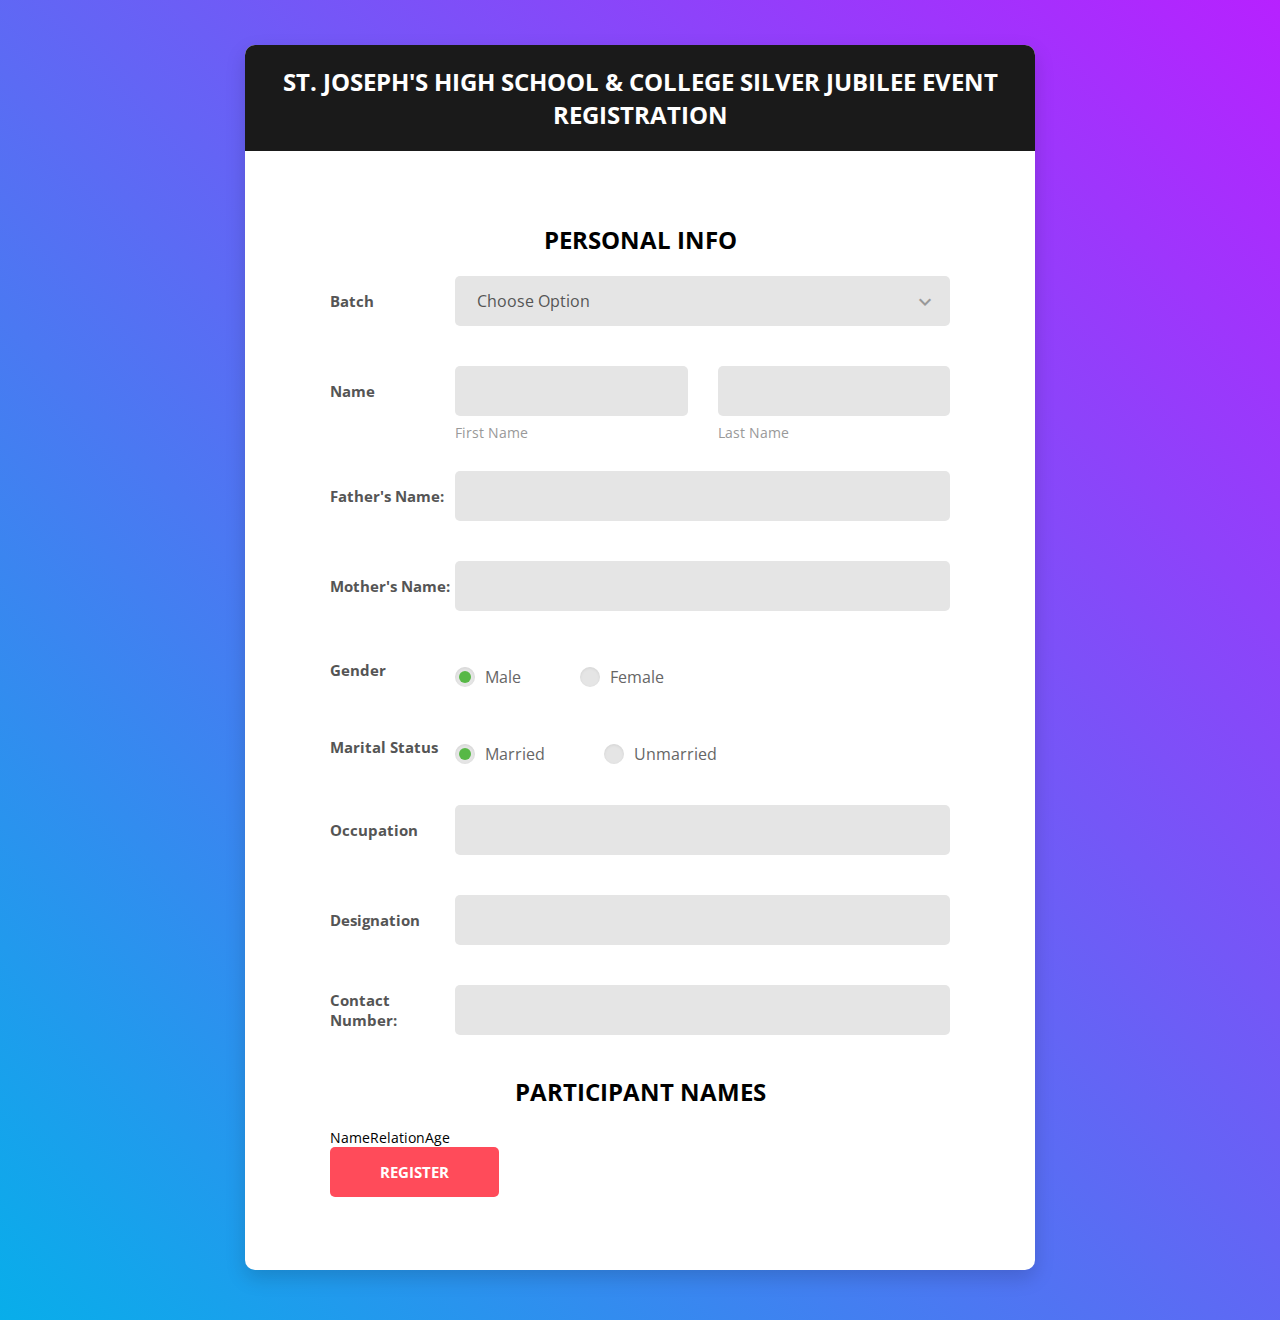
==== commit 6acdf86a: "Added new fields on registration form" ====
--- a/view/index.html
+++ b/view/index.html
@@ -53,8 +53,12 @@
               Registration
             </h2>
           </div>
-          <div class="card-body">
-            <form method="POST">
+
+          <form method="POST">
+            <div class="card-body">
+              <div style="margin:20px 0px">
+                <h2 class="title" style="color:black">Personal Info</h2>
+              </div>
               <div class="form-row">
                 <div class="name">Batch</div>
                 <div class="value">
@@ -118,11 +122,12 @@
 
                 <div class="p-t-15">
                   <label class="radio-container m-r-55"
-                    >Male <input type="radio" checked="checked" name="exist" />
+                    >Male
+                    <input type="radio" checked="checked" name="gender" />
                     <span class="checkmark"></span>
                   </label>
                   <label class="radio-container"
-                    >Female <input type="radio" name="exist" />
+                    >Female <input type="radio" name="gender" />
                     <span class="checkmark"></span>
                   </label>
                 </div>
@@ -135,81 +140,75 @@
                 <div class="p-t-15">
                   <label class="radio-container m-r-55"
                     >Married
-                    <input type="radio" checked="checked" name="exist" />
+                    <input type="radio" checked="checked" name="mstat" />
                     <span class="checkmark"></span>
                   </label>
                   <label class="radio-container"
-                    >Unmarried <input type="radio" name="exist" />
-                    <span class="checkmark"></span>
-                  </label>
-                </div>
-              </div>
-              <div class="form-row">
-                <div class="name">Email</div>
-                <div class="value">
-                  <div class="input-group">
-                    <input class="input--style-5" type="email" name="email" />
-                  </div>
-                </div>
-              </div>
-              <div class="form-row m-b-55">
-                <div class="name">Phone</div>
-                <div class="value">
-                  <div class="row row-refine">
-                    <div class="col-3">
-                      <div class="input-group-desc">
-                        <input
-                          class="input--style-5"
-                          type="text"
-                          name="area_code"
-                        />
-                        <label class="label--desc">Area Code</label>
-                      </div>
-                    </div>
-                    <div class="col-9">
-                      <div class="input-group-desc">
-                        <input
-                          class="input--style-5"
-                          type="text"
-                          name="phone"
-                        />
-                        <label class="label--desc">Phone Number</label>
-                      </div>
-                    </div>
-                  </div>
-                </div>
-              </div>
-              <div class="form-row">
-                <div class="name">Subject</div>
-                <div class="value">
-                  <div class="input-group">
-                    <div class="rs-select2 js-select-simple select--no-search">
-                      <select name="subject">
-                        <option disabled="disabled" selected="selected"
-                          >Choose option</option
-                        >
-                        <option>Subject 1</option>
-                        <option>Subject 2</option>
-                        <option>Subject 3</option>
-                      </select>
-                      <div class="select-dropdown"></div>
-                    </div>
-                  </div>
-                </div>
-              </div>
-              <div class="form-row p-t-20">
-                <label class="label label--block"
-                  >Are you an existing customer?</label
-                >
-                <div class="p-t-15">
-                  <label class="radio-container m-r-55"
-                    >Yes <input type="radio" checked="checked" name="exist" />
-                    <span class="checkmark"></span>
-                  </label>
-                  <label class="radio-container"
-                    >No <input type="radio" name="exist" />
-                    <span class="checkmark"></span>
-                  </label>
+                    >Unmarried <input type="radio" name="mstat" />
+                    <span class="checkmark"></span>
+                  </label>
+                </div>
+              </div>
+              <div class="form-row">
+                <div class="name">Occupation</div>
+                <div class="value">
+                  <div class="input-group">
+                    <input
+                      class="input--style-5"
+                      type="text"
+                      name="occupation"
+                    />
+                  </div>
+                </div>
+              </div>
+              <div class="form-row">
+                <div class="name">Designation</div>
+                <div class="value">
+                  <div class="input-group">
+                    <input class="input--style-5" type="text" name="design" />
+                  </div>
+                </div>
+              </div>
+              <div class="form-row">
+                <div class="name">Contact Number:</div>
+                <div class="value">
+                  <div class="input-group">
+                    <input
+                      class="input--style-5"
+                      type="number"
+                      name="contact"
+                    />
+                  </div>
+                </div>
+              </div>
+              <div style="margin:20px 0px">
+                <h2 class="title" style="color:black">Participant Names</h2>
+              </div>
+              <div class="container">
+                <div class="row">
+                  <div class="col-sm-6">Name</div>
+                  <div class="col-sm-3">Relation</div>
+                  <div class="col-sm-3">Age</div>
+                </div>
+                <div class="row">
+                  <div class="col-sm-6"></div>
+                  <div class="col-sm-3"></div>
+                  <div class="col-sm-3"></div>
+                </div>
+                <div class="row">
+                  <div class="col-sm-6"></div>
+                  <div class="col-sm-3"></div>
+                  <div class="col-sm-3"></div>
+                </div>
+                <div class="row">
+                  <div class="col-sm-6"></div>
+                  <div class="col-sm-3"></div>
+                  <div class="col-sm-3"></div>
+                </div>
+                <div class="row">
+                  <div class="col-sm-6"></div>
+                  <div class="col-sm-3"></div>
+                  <div class="col-sm-3"></div>
                 </div>
               </div>
               <div>
@@ -217,8 +216,8 @@
                   Register
                 </button>
               </div>
-            </form>
-          </div>
+            </div>
+          </form>
         </div>
       </div>
     </div>
